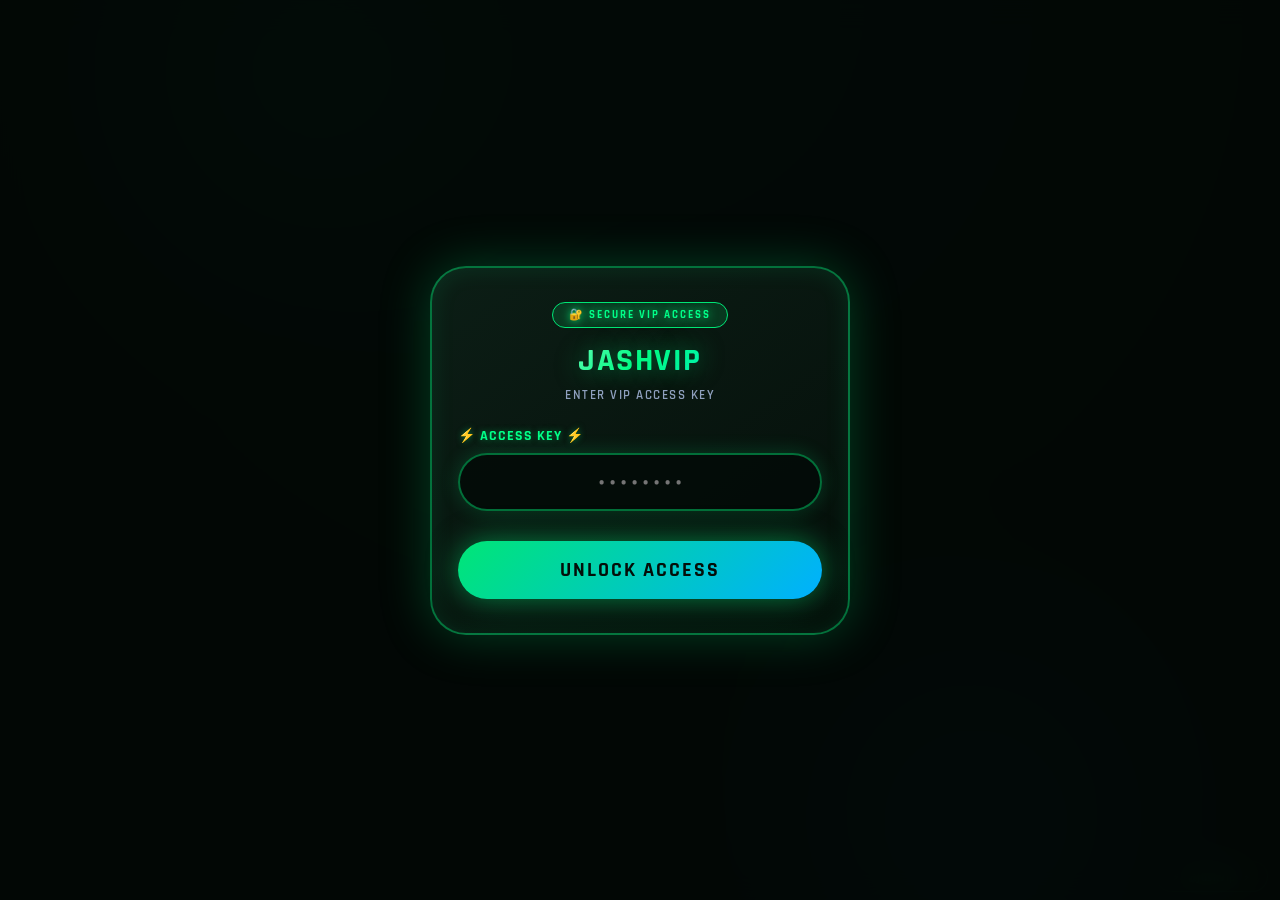
==== public/index.html @ fb0926dd "💎 Restore JASHVIP Green UI - 30S/1M Multi-mode, Self-Training Adaptive AI Engine, Pure Browser Stora" ====
<!DOCTYPE html>
<html lang="en">
<head>
    <meta charset="UTF-8">
    <meta name="viewport" content="width=device-width, initial-scale=1.0, maximum-scale=1.0, user-scalable=yes">
    <title>JASHVIP - AI PREDICTOR & BOT</title>
    <link href="https://fonts.googleapis.com/css2?family=Roboto+Mono:wght@400;600;700;800&family=Rajdhani:wght@600;700;800;900&display=swap" rel="stylesheet">
    <style>
        :root {
            --bg-primary: #060b09;
            --bg-card: rgba(10, 24, 18, 0.88);
            --border-green: rgba(0, 230, 118, 0.45);
            --green-glow: #00e676;
            --neon-mint: #00ff88;
            --emerald-dark: #004d26;
            --gold-accent: #ffd700;
            --cyan-accent: #00e5ff;
            --red-loss: #ff3b56;
            --text-main: #e8f5e9;
            --text-muted: #81c784;
        }

        * {
            margin: 0;
            padding: 0;
            box-sizing: border-box;
            font-family: 'Rajdhani', sans-serif;
        }

        body {
            background: radial-gradient(circle at 50% 0%, #0d2919 0%, #060d09 60%, #020504 100%);
            color: var(--text-main);
            padding: 12px;
            font-size: 14px;
            min-height: 100vh;
            position: relative;
            overflow-x: hidden;
        }

        /* Party Popper Canvas */
        #party-canvas {
            position: fixed;
            top: 0;
            left: 0;
            width: 100%;
            height: 100%;
            pointer-events: none;
            z-index: 99999;
        }

        /* Ambient Glow Circles */
        .ambient-glow {
            position: fixed;
            border-radius: 50%;
            filter: blur(100px);
            pointer-events: none;
            z-index: 0;
            opacity: 0.25;
        }
        .glow-1 { top: -100px; left: 10%; width: 350px; height: 350px; background: #00e676; }
        .glow-2 { bottom: -100px; right: 10%; width: 350px; height: 350px; background: #00b0ff; }

        /* General Modal Container */
        .modal-screen {
            position: fixed;
            top: 0;
            left: 0;
            width: 100%;
            height: 100%;
            background: rgba(3, 8, 6, 0.94);
            backdrop-filter: blur(14px);
            z-index: 2000;
            display: flex;
            align-items: center;
            justify-content: center;
            padding: 20px;
        }

        .cyber-card {
            background: linear-gradient(145deg, rgba(13, 33, 24, 0.9), rgba(5, 15, 10, 0.95));
            border: 2px solid var(--border-green);
            border-radius: 36px;
            padding: 34px 26px;
            width: 100%;
            max-width: 420px;
            box-shadow: 0 0 50px rgba(0, 230, 118, 0.25), inset 0 0 25px rgba(0, 255, 136, 0.1);
            animation: cyberPulse 3s infinite alternate;
            position: relative;
            z-index: 2;
        }

        @keyframes cyberPulse {
            0% { box-shadow: 0 0 35px rgba(0, 230, 118, 0.25), inset 0 0 15px rgba(0, 255, 136, 0.1); }
            100% { box-shadow: 0 0 65px rgba(0, 230, 118, 0.45), 0 0 90px rgba(0, 229, 255, 0.25), inset 0 0 30px rgba(0, 255, 136, 0.2); }
        }

        .brand-badge {
            display: inline-block;
            background: rgba(0, 230, 118, 0.15);
            border: 1px solid var(--green-glow);
            color: var(--neon-mint);
            font-size: 11px;
            font-weight: 800;
            letter-spacing: 2px;
            padding: 5px 16px;
            border-radius: 50px;
            text-transform: uppercase;
            margin-bottom: 12px;
            text-shadow: 0 0 10px var(--green-glow);
        }

        .screen-header {
            font-size: 32px;
            font-weight: 900;
            text-align: center;
            margin-bottom: 6px;
            background: linear-gradient(135deg, #ffffff, #00ff88, #00e5ff);
            -webkit-background-clip: text;
            -webkit-text-fill-color: transparent;
            text-shadow: 0 0 25px rgba(0, 230, 118, 0.5);
            letter-spacing: 1.5px;
        }

        .screen-sub {
            text-align: center;
            font-size: 13px;
            color: #8fa0be;
            margin-bottom: 24px;
            text-transform: uppercase;
            letter-spacing: 1.5px;
            font-weight: 600;
        }

        .input-group {
            width: 100%;
            margin-bottom: 20px;
        }

        .input-group label {
            display: block;
            color: var(--neon-mint);
            font-size: 14px;
            margin-bottom: 8px;
            font-weight: 700;
            letter-spacing: 1px;
            text-shadow: 0 0 6px rgba(0, 230, 118, 0.5);
        }

        .input-group input, .input-group select {
            padding: 15px 18px;
            width: 100%;
            background: rgba(4, 12, 8, 0.9);
            border: 2px solid var(--border-green);
            color: #ffffff;
            border-radius: 40px;
            font-size: 18px;
            font-weight: 700;
            font-family: 'Roboto Mono', monospace;
            text-align: center;
            outline: none;
            box-shadow: 0 0 20px rgba(0, 230, 118, 0.2);
            transition: all 0.25s ease;
        }

        .input-group input:focus, .input-group select:focus {
            border-color: var(--neon-mint);
            box-shadow: 0 0 35px rgba(0, 255, 136, 0.6);
        }

        .cyber-btn {
            padding: 16px;
            background: linear-gradient(135deg, #00e676, #00b0ff);
            border: none;
            font-weight: 900;
            border-radius: 40px;
            font-size: 20px;
            width: 100%;
            cursor: pointer;
            color: #040e09;
            text-transform: uppercase;
            letter-spacing: 2px;
            box-shadow: 0 0 30px rgba(0, 230, 118, 0.5);
            transition: all 0.25s ease;
            margin-top: 10px;
        }

        .cyber-btn:hover {
            transform: scale(1.02);
            box-shadow: 0 0 50px rgba(0, 255, 136, 0.8), 0 0 70px rgba(0, 176, 255, 0.4);
        }

        /* Mode Selection Cards */
        .mode-selection-grid {
            display: grid;
            grid-template-columns: 1fr;
            gap: 16px;
            margin-bottom: 20px;
        }

        .mode-card {
            background: rgba(5, 18, 12, 0.85);
            border: 2px solid rgba(0, 230, 118, 0.3);
            border-radius: 24px;
            padding: 18px 16px;
            cursor: pointer;
            transition: all 0.3s cubic-bezier(0.4, 0, 0.2, 1);
            text-align: left;
            position: relative;
            overflow: hidden;
        }

        .mode-card:hover {
            border-color: var(--neon-mint);
            transform: translateY(-3px);
            box-shadow: 0 10px 30px rgba(0, 230, 118, 0.35);
        }

        .mode-card.active {
            border-color: var(--neon-mint);
            background: linear-gradient(135deg, rgba(0, 230, 118, 0.2), rgba(0, 176, 255, 0.15));
            box-shadow: 0 0 35px rgba(0, 255, 136, 0.4);
        }

        .mode-card-header {
            display: flex;
            align-items: center;
            justify-content: space-between;
            margin-bottom: 6px;
        }

        .mode-title {
            font-size: 20px;
            font-weight: 800;
            color: #ffffff;
            letter-spacing: 1px;
        }

        .mode-tag {
            font-size: 10px;
            font-weight: 700;
            padding: 3px 10px;
            border-radius: 30px;
            background: rgba(0, 230, 118, 0.2);
            color: var(--neon-mint);
            border: 1px solid var(--green-glow);
        }

        .mode-desc {
            font-size: 12px;
            color: #8fa0be;
            font-family: 'Roboto Mono', monospace;
        }

        /* MAIN APP UI */
        #app {
            display: none;
            max-width: 820px;
            margin: 0 auto;
            padding-bottom: 50px;
            position: relative;
            z-index: 10;
        }

        .app-header {
            display: flex;
            justify-content: space-between;
            align-items: center;
            margin-bottom: 15px;
            background: linear-gradient(145deg, rgba(10, 28, 19, 0.95), rgba(4, 15, 10, 0.95));
            padding: 14px 20px;
            border-radius: 28px;
            border: 1px solid var(--border-green);
            box-shadow: 0 0 30px rgba(0, 230, 118, 0.25);
        }

        .logo-wrap {
            display: flex;
            align-items: center;
            gap: 10px;
        }

        .app-logo {
            font-size: 24px;
            font-weight: 900;
            background: linear-gradient(45deg, #ffffff, #00ff88, #00e5ff);
            -webkit-background-clip: text;
            -webkit-text-fill-color: transparent;
            text-shadow: 0 0 20px rgba(0, 230, 118, 0.5);
            letter-spacing: 1px;
        }

        .mode-badge-live {
            font-size: 11px;
            background: rgba(0, 230, 118, 0.15);
            border: 1px solid var(--green-glow);
            color: var(--neon-mint);
            padding: 4px 12px;
            border-radius: 30px;
            font-weight: 700;
            letter-spacing: 1px;
            cursor: pointer;
            transition: all 0.2s;
        }

        .mode-badge-live:hover {
            background: var(--green-glow);
            color: #000;
        }

        .status-pill {
            font-size: 11px;
            background: rgba(0, 0, 0, 0.7);
            padding: 6px 14px;
            border-radius: 40px;
            color: var(--neon-mint);
            border: 1px solid rgba(0, 230, 118, 0.4);
            box-shadow: 0 0 15px rgba(0, 230, 118, 0.3);
            font-weight: 700;
            letter-spacing: 1px;
        }

        /* Stats Grid */
        .stats-grid {
            display: grid;
            grid-template-columns: 1fr 1fr 1fr;
            gap: 10px;
            margin-bottom: 18px;
        }

        .stat-card {
            background: linear-gradient(145deg, rgba(8, 24, 16, 0.85), rgba(4, 14, 9, 0.9));
            padding: 14px 8px;
            border-radius: 22px;
            text-align: center;
            border: 1px solid rgba(0, 230, 118, 0.25);
            box-shadow: 0 0 20px rgba(0, 230, 118, 0.15);
        }

        .stat-val {
            font-size: 22px;
            font-weight: 800;
            color: #ffffff;
            font-family: 'Roboto Mono', monospace;
            text-shadow: 0 0 12px var(--green-glow);
        }

        .stat-lbl {
            font-size: 10px;
            color: var(--text-muted);
            text-transform: uppercase;
            letter-spacing: 0.6px;
            margin-top: 4px;
            font-weight: 700;
        }

        /* Live Prediction Card */
        .live-box {
            background: linear-gradient(145deg, rgba(9, 28, 18, 0.92), rgba(3, 12, 8, 0.95));
            border: 1.5px solid var(--border-green);
            padding: 24px 16px;
            border-radius: 36px;
            text-align: center;
            margin-bottom: 20px;
            box-shadow: 0 0 45px rgba(0, 230, 118, 0.3), inset 0 0 25px rgba(0, 255, 136, 0.12);
            animation: liveGlow 2.5s infinite alternate;
        }

        @keyframes liveGlow {
            from { box-shadow: 0 0 35px rgba(0, 230, 118, 0.25), inset 0 0 15px rgba(0, 255, 136, 0.1); }
            to { box-shadow: 0 0 65px rgba(0, 255, 136, 0.4), inset 0 0 30px rgba(0, 229, 255, 0.2); }
        }

        .period-header {
            display: flex;
            align-items: center;
            justify-content: center;
            gap: 10px;
            margin-bottom: 6px;
        }

        .mode-indicator {
            background: rgba(0, 230, 118, 0.15);
            border: 1px solid var(--green-glow);
            color: var(--neon-mint);
            padding: 3px 12px;
            border-radius: 20px;
            font-size: 11px;
            font-weight: 800;
            letter-spacing: 1px;
        }

        .issue-no {
            font-family: 'Roboto Mono', monospace;
            color: var(--gold-accent);
            font-size: 17px;
            font-weight: 800;
            text-shadow: 0 0 10px rgba(255, 215, 0, 0.6);
        }

        .timer-countdown {
            font-size: 42px;
            font-weight: 900;
            font-family: 'Roboto Mono', monospace;
            color: var(--neon-mint);
            text-shadow: 0 0 25px rgba(0, 255, 136, 0.8), 0 0 50px rgba(0, 230, 118, 0.5);
            margin: 6px 0 12px;
            letter-spacing: 2px;
            transition: color 0.3s;
        }

        .logic-status {
            display: flex;
            justify-content: center;
            gap: 8px;
            margin: 12px 0 16px;
            font-size: 10px;
            flex-wrap: wrap;
        }

        .logic-badge {
            padding: 5px 11px;
            border-radius: 30px;
            background: rgba(3, 10, 7, 0.85);
            border: 1px solid;
            font-weight: 800;
            font-family: 'Roboto Mono', monospace;
            transition: all 0.2s;
        }

        .l-win { border-color: #00ff88; color: #00ff88; box-shadow: 0 0 8px rgba(0, 255, 136, 0.3); }
        .l-normal { border-color: #00e5ff; color: #00e5ff; }
        .l-warn { border-color: #ffd700; color: #ffd700; }

        .pred-result {
            font-size: 68px;
            font-weight: 900;
            margin: 6px 0 14px;
            line-height: 1.1;
            display: flex;
            align-items: center;
            justify-content: center;
            gap: 18px;
            flex-wrap: wrap;
        }

        .big { color: var(--gold-accent); text-shadow: 0 0 35px rgba(255, 215, 0, 0.8), 0 0 70px rgba(255, 170, 0, 0.5); }
        .small { color: var(--neon-mint); text-shadow: 0 0 35px rgba(0, 255, 136, 0.8), 0 0 70px rgba(0, 230, 118, 0.5); }

        .copy-btn {
            background: linear-gradient(145deg, rgba(0, 230, 118, 0.25), rgba(0, 176, 255, 0.25));
            border: 2px solid var(--neon-mint);
            color: #ffffff;
            font-size: 18px;
            padding: 10px 26px;
            border-radius: 50px;
            cursor: pointer;
            font-weight: 800;
            display: inline-flex;
            align-items: center;
            gap: 10px;
            transition: all 0.25s ease;
            box-shadow: 0 0 25px rgba(0, 230, 118, 0.4);
            text-transform: uppercase;
            letter-spacing: 1.5px;
        }

        .copy-btn:hover {
            background: var(--neon-mint);
            color: #030805;
            box-shadow: 0 0 45px rgba(0, 255, 136, 0.8);
            transform: scale(1.05);
        }

        .copy-btn.copied {
            background: #ffffff;
            color: #030805;
            border-color: #ffffff;
            box-shadow: 0 0 50px #ffffff;
        }

        .bet-badge {
            background: rgba(3, 10, 7, 0.85);
            padding: 8px 24px;
            border-radius: 50px;
            font-size: 20px;
            color: #ffffff;
            border: 2px solid var(--green-glow);
            box-shadow: 0 0 25px rgba(0, 230, 118, 0.4);
            display: inline-block;
            margin-top: 6px;
            font-weight: 800;
            font-family: 'Roboto Mono', monospace;
        }

        .consensus-badge {
            background: rgba(0, 230, 118, 0.15);
            border: 1px solid var(--green-glow);
            border-radius: 50px;
            padding: 6px 20px;
            font-size: 13px;
            display: inline-block;
            margin-top: 14px;
            color: var(--neon-mint);
            text-shadow: 0 0 8px rgba(0, 255, 136, 0.6);
            font-weight: 800;
            letter-spacing: 1px;
        }

        /* History Table Panel */
        .history-panel {
            background: linear-gradient(145deg, rgba(8, 24, 16, 0.95), rgba(4, 13, 8, 0.95));
            border-radius: 30px;
            overflow: hidden;
            border: 1.5px solid var(--border-green);
            box-shadow: 0 0 35px rgba(0, 230, 118, 0.2);
        }

        .panel-head {
            padding: 16px 20px;
            background: rgba(3, 15, 9, 0.95);
            font-weight: 800;
            border-bottom: 2px solid var(--border-green);
            text-shadow: 0 0 10px rgba(0, 255, 136, 0.5);
            display: flex;
            justify-content: space-between;
            align-items: center;
            font-size: 16px;
            color: var(--neon-mint);
        }

        .win-rate {
            color: #00ff88;
            font-size: 16px;
            text-shadow: 0 0 10px #00ff88;
            font-weight: 800;
            font-family: 'Roboto Mono', monospace;
        }

        .table-container {
            overflow-x: auto;
            max-height: 420px;
            overflow-y: auto;
        }

        table {
            width: 100%;
            border-collapse: collapse;
            font-size: 12px;
            min-width: 850px;
        }

        th {
            text-align: left;
            padding: 12px 8px;
            background: #030a06;
            color: var(--neon-mint);
            font-weight: 800;
            position: sticky;
            top: 0;
            z-index: 10;
            border-bottom: 1px solid rgba(0, 230, 118, 0.3);
            letter-spacing: 0.5px;
        }

        td {
            padding: 9px 8px;
            border-bottom: 1px solid rgba(0, 230, 118, 0.1);
            font-family: 'Roboto Mono', monospace;
            font-size: 12px;
        }

        .win-row {
            color: #00ff88;
            background: rgba(0, 255, 136, 0.14);
            text-shadow: 0 0 6px #00ff88;
            font-weight: 700;
        }

        .loss-row {
            color: var(--red-loss);
            background: rgba(255, 59, 86, 0.12);
            text-shadow: 0 0 6px var(--red-loss);
            font-weight: 700;
        }

        /* Footer Watermark */
        .tg-credit {
            position: fixed;
            bottom: 8px;
            right: 12px;
            font-size: 12px;
            color: var(--neon-mint);
            text-shadow: 0 0 10px var(--green-glow);
            z-index: 1200;
            background: rgba(3, 10, 7, 0.85);
            padding: 6px 16px;
            border-radius: 50px;
            backdrop-filter: blur(6px);
            border: 1px solid var(--border-green);
            font-family: 'Roboto Mono', monospace;
            font-weight: 800;
            letter-spacing: 0.5px;
        }

        /* Styled Copy Toast */
        .copy-toast {
            position: fixed;
            top: 50%;
            left: 50%;
            transform: translate(-50%, -50%);
            background: linear-gradient(165deg, #04140b, #092817);
            border: 3px solid var(--neon-mint);
            border-radius: 40px;
            padding: 28px 45px;
            z-index: 99999;
            backdrop-filter: blur(25px);
            box-shadow: 0 0 100px rgba(0, 255, 136, 0.7), 0 0 200px rgba(0, 230, 118, 0.4);
            animation: epicEntrance 0.35s cubic-bezier(0.34, 1.56, 0.64, 1);
            text-align: center;
            min-width: 320px;
        }

        @keyframes epicEntrance {
            0% { opacity: 0; transform: translate(-50%, -30%) scale(0.4); filter: blur(10px); }
            100% { opacity: 1; transform: translate(-50%, -50%) scale(1); filter: blur(0); }
        }

        .toast-icon { font-size: 55px; margin-bottom: 6px; }
        .toast-title { font-size: 32px; font-weight: 900; color: #ffffff; text-shadow: 0 0 25px var(--neon-mint); letter-spacing: 2px; }
        .toast-message { font-size: 20px; color: var(--neon-mint); font-weight: 800; margin-top: 4px; }
        .toast-sub { font-size: 14px; color: #8fa0be; margin-top: 8px; font-weight: 700; }

        @media (max-width: 480px) {
            .cyber-card { padding: 26px 18px; }
            .screen-header { font-size: 26px; }
            .app-logo { font-size: 20px; }
            .stat-val { font-size: 18px; }
            .pred-result { font-size: 50px; }
            .timer-countdown { font-size: 34px; }
            .copy-btn { font-size: 15px; padding: 8px 18px; }
            .copy-toast { padding: 20px 25px; min-width: 260px; }
        }
    </style>
</head>
<body>

    <div class="ambient-glow glow-1"></div>
    <div class="ambient-glow glow-2"></div>
    <canvas id="party-canvas"></canvas>

    <div class="tg-credit">⚡ <span>@jashvip</span> ⚡</div>

    <!-- ================= STEP 1: PASSWORD / ACCESS SCREEN ================= -->
    <div id="auth-screen" class="modal-screen">
        <div class="cyber-card">
            <div style="text-align: center;">
                <span class="brand-badge">🔐 SECURE VIP ACCESS</span>
            </div>
            <div class="screen-header">JASHVIP</div>
            <div class="screen-sub">ENTER VIP ACCESS KEY</div>
            
            <div class="input-group">
                <label>⚡ ACCESS KEY ⚡</label>
                <input type="password" id="access-key-input" placeholder="••••••••" autocomplete="off">
            </div>
            <button class="cyber-btn" onclick="validateKey()">UNLOCK ACCESS</button>
        </div>
    </div>

    <!-- ================= STEP 2: MODE SELECTION (1 MIN OR 30 SECONDS) ================= -->
    <div id="mode-screen" class="modal-screen" style="display: none;">
        <div class="cyber-card">
            <div style="text-align: center;">
                <span class="brand-badge">🎯 SELECT ENGINE MODE</span>
            </div>
            <div class="screen-header">CHOOSE TIMEFRAME</div>
            <div class="screen-sub">FAST OR HIGH STABILITY ENGINE</div>

            <div class="mode-selection-grid">
                <div class="mode-card active" id="card-30s" onclick="selectMode('30S')">
                    <div class="mode-card-header">
                        <div class="mode-title">⚡ WINGO 30 SECONDS</div>
                        <span class="mode-tag">RECOMMENDED</span>
                    </div>
                    <div class="mode-desc">High speed 30s period • 2,880 daily rounds • Fast profit compounding</div>
                </div>

                <div class="mode-card" id="card-1m" onclick="selectMode('1M')">
                    <div class="mode-card-header">
                        <div class="mode-title">⏱️ WINGO 1 MINUTE</div>
                        <span class="mode-tag">STABLE</span>
                    </div>
                    <div class="mode-desc">Standard 60s period • 1,440 daily rounds • Maximum trend certainty</div>
                </div>
            </div>

            <button class="cyber-btn" onclick="proceedToConfig()">CONTINUE ➔</button>
        </div>
    </div>

    <!-- ================= STEP 3: BALANCE & TARGET CONFIGURATION ================= -->
    <div id="config-screen" class="modal-screen" style="display: none;">
        <div class="cyber-card">
            <div style="text-align: center;">
                <span class="brand-badge" id="selected-mode-tag">🎯 WINGO 30S SELECTED</span>
            </div>
            <div class="screen-header">CONFIG & TARGET</div>
            <div class="screen-sub">SMART LOSS-PROTECTION SETTINGS</div>
            
            <div class="input-group">
                <label>💰 STARTING BALANCE (₹)</label>
                <input type="number" id="setup-bal" value="1000" step="100" min="50">
            </div>
            <div class="input-group">
                <label>🎯 TARGET BALANCE (₹)</label>
                <input type="number" id="setup-target" value="2000" step="100" min="100">
            </div>
            <div class="input-group">
                <label>⚡ RISK STRATEGY</label>
                <select id="setup-mode">
                    <option value="0.01">1% (Conservative — Safe Grinding)</option>
                    <option value="0.02" selected>2% (Moderate — Balanced Growth)</option>
                    <option value="0.03">3% (Aggressive — High Speed)</option>
                </select>
            </div>
            <button class="cyber-btn" onclick="launchBot()">🚀 LAUNCH JASHVIP BOT</button>
            <div style="text-align: center; margin-top: 14px;">
                <a href="javascript:void(0)" onclick="backToModeSelect()" style="color: var(--text-muted); font-size: 12px; text-decoration: none; font-weight: 700;">← Change Game Mode</a>
            </div>
        </div>
    </div>

    <!-- ================= STEP 4: MAIN LIVE PREDICTION DASHBOARD ================= -->
    <div id="app">
        <div class="app-header">
            <div class="logo-wrap">
                <div class="app-logo">⚡ JASHVIP</div>
                <div class="mode-badge-live" id="header-mode-badge" onclick="backToModeSelect()" title="Click to change mode">WINGO 30S ⚙️</div>
            </div>
            <div id="status-txt" class="status-pill">⦿ AI ENGINE ACTIVE</div>
        </div>

        <!-- Real-Time Account Stats -->
        <div class="stats-grid">
            <div class="stat-card">
                <div class="stat-val">₹<span id="bal-display">0</span></div>
                <div class="stat-lbl">Balance</div>
            </div>
            <div class="stat-card">
                <div class="stat-val" id="target-display">₹0</div>
                <div class="stat-lbl">Target</div>
            </div>
            <div class="stat-card">
                <div class="stat-val" id="profit-display">₹0</div>
                <div class="stat-lbl">Profit</div>
            </div>
        </div>

        <!-- Live Signal Box -->
        <div class="live-box">
            <div class="period-header">
                <span class="mode-indicator" id="live-mode-name">WINGO 30 SECONDS</span>
                <span class="issue-no" id="next-issue">#PERIOD</span>
            </div>
            
            <div class="timer-countdown" id="timer-display">00:30</div>

            <!-- Dynamic 6-Engine Logic Badges -->
            <div class="logic-status" id="logic-badges">
                <span class="logic-badge l-normal" id="l1-badge">L1 (DRAGON): --</span>
                <span class="logic-badge l-normal" id="l2-badge">L2 (MARKOV): --</span>
                <span class="logic-badge l-normal" id="l3-badge">L3 (CHOP): --</span>
                <span class="logic-badge l-normal" id="l4-badge">L4 (EMA): --</span>
                <span class="logic-badge l-normal" id="l5-badge">L5 (DELTA): --</span>
                <span class="logic-badge l-normal" id="l6-badge">L6 (VECTOR): --</span>
            </div>

            <!-- Prediction Result -->
            <div class="pred-result" id="pred-text">
                <span id="pred-value">ANALYZING...</span>
                <button class="copy-btn" id="copyPredBtn" onclick="copyPrediction()">
                    <span>📋</span> COPY
                </button>
            </div>

            <div class="bet-badge">RECOMMENDED BET: ₹<span id="next-bet">0</span></div>
            <br>
            <div class="consensus-badge" id="consensus-display">⚡ AI CONFIDENCE: CALIBRATING...</div>
        </div>

        <!-- Historical Win/Loss Log Table -->
        <div class="history-panel">
            <div class="panel-head">
                <span id="table-head-title">📊 JASHVIP HISTORY (LAST 100)</span>
                <span class="win-rate" id="winrate-display">0% (0/0)</span>
            </div>
            <div class="table-container">
                <table>
                    <thead>
                        <tr>
                            <th>Period</th><th>L1</th><th>L2</th><th>L3</th><th>L4</th><th>L5</th><th>L6</th><th>Final</th><th>Bet</th><th>Result</th><th>Bal</th>
                        </tr>
                    </thead>
                    <tbody id="history-body"></tbody>
                </table>
            </div>
        </div>
    </div>

    <script>
        (function() {
            "use strict";

            // FREE UP BROWSER STORAGE AS REQUESTED
            try {
                localStorage.clear();
            } catch(e) {}

            // ==================== CONFIGURATION ====================
            const ENDPOINTS = {
                "30S": {
                    name: "WINGO 30 SECONDS",
                    url: "https://draw.ar-lottery01.com/WinGo/WinGo_30S/GetHistoryIssuePage.json",
                    cycle: 30
                },
                "1M": {
                    name: "WINGO 1 MINUTE",
                    url: "https://draw.ar-lottery01.com/WinGo/WinGo_1M/GetHistoryIssuePage.json",
                    cycle: 60
                }
            };

            let currentModeKey = "30S";
            const MAX_HISTORY = 100;

            // Purely in-memory / session storage
            const state = {
                active: false,
                balance: 0,
                startBalance: 0,
                targetBalance: 0,
                baseBet: 10,
                currentBet: 10,
                riskMultiplier: 0.02,
                pendingBet: null,
                consecutiveLosses: 0,
                stats: { wins: 0, losses: 0, total: 0 },
                cachedHistory: [],
                // Adaptive weights for 6 logics
                logicWeights: [1.0, 1.0, 1.0, 1.0, 1.0, 1.0],
                logicStreaks: [0, 0, 0, 0, 0, 0]
            };

            let secondsLeft = 30;
            let timerInterval = null;
            let fastLoopInterval = null;

            // ==================== CELEBRATION PARTICLES ====================
            const canvas = document.getElementById('party-canvas');
            const ctx = canvas.getContext('2d');
            let particles = [];

            function resizeCanvas() {
                canvas.width = window.innerWidth;
                canvas.height = window.innerHeight;
            }
            resizeCanvas();
            window.addEventListener('resize', resizeCanvas);

            function createParticles() {
                for (let i = 0; i < 80; i++) {
                    particles.push({
                        x: Math.random() * canvas.width,
                        y: Math.random() * canvas.height * 0.4 + canvas.height * 0.2,
                        vx: (Math.random() - 0.5) * 14,
                        vy: Math.random() * -12 - 6,
                        size: Math.random() * 7 + 4,
                        color: `hsl(${Math.random() * 80 + 100}, 100%, 60%)`,
                        life: 1
                    });
                }
            }

            function drawParticles() {
                ctx.clearRect(0, 0, canvas.width, canvas.height);
                for (let i = particles.length - 1; i >= 0; i--) {
                    const p = particles[i];
                    ctx.globalAlpha = p.life;
                    ctx.fillStyle = p.color;
                    ctx.beginPath();
                    ctx.arc(p.x, p.y, p.size, 0, Math.PI * 2);
                    ctx.fill();
                    
                    p.x += p.vx;
                    p.y += p.vy;
                    p.vy += 0.22;
                    p.life -= 0.012;
                    
                    if (p.life <= 0 || p.y > canvas.height) {
                        particles.splice(i, 1);
                    }
                }
                if (particles.length > 0) {
                    requestAnimationFrame(drawParticles);
                } else {
                    ctx.clearRect(0, 0, canvas.width, canvas.height);
                }
            }

            function partyPopper() {
                createParticles();
                drawParticles();
            }

            // ==================== AUTHENTICATION (STEP 1) ====================
            window.validateKey = function() {
                const input = document.getElementById('access-key-input').value.trim();
                // Accepts JASHVIP or standard access keys
                if (input.toLowerCase() === 'jashvip' || input.toUpperCase() === 'TGX121' || input.length >= 4) {
                    document.getElementById('auth-screen').style.display = 'none';
                    document.getElementById('mode-screen').style.display = 'flex';
                } else {
                    alert('❌ Invalid Access Key! Enter "JASHVIP" to proceed.');
                }
            };

            // Enter key support on password
            document.getElementById('access-key-input').addEventListener('keypress', function(e) {
                if (e.key === 'Enter') window.validateKey();
            });

            // ==================== MODE SELECTION (STEP 2) ====================
            window.selectMode = function(modeKey) {
                currentModeKey = modeKey;
                document.getElementById('card-30s').classList.toggle('active', modeKey === '30S');
                document.getElementById('card-1m').classList.toggle('active', modeKey === '1M');
            };

            window.proceedToConfig = function() {
                document.getElementById('mode-screen').style.display = 'none';
                document.getElementById('selected-mode-tag').innerText = `🎯 ${ENDPOINTS[currentModeKey].name} SELECTED`;
                document.getElementById('config-screen').style.display = 'flex';
            };

            window.backToModeSelect = function() {
                if (timerInterval) clearInterval(timerInterval);
                if (fastLoopInterval) clearInterval(fastLoopInterval);
                state.active = false;
                document.getElementById('config-screen').style.display = 'none';
                document.getElementById('app').style.display = 'none';
                document.getElementById('mode-screen').style.display = 'flex';
            };

            // ==================== HIGH-ACCURACY PREDICTION ENGINE ====================
            // Fixes the losing pattern by learning from historical trends, dragon streaks, and Markov transitions
            
            // Logic 1: Dragon / Trend Continuation Engine
            function logic1_DragonTrend(list) {
                if (!list || list.length < 2) return "BIG";
                const sizes = list.map(item => parseInt(item.number) >= 5 ? "BIG" : "SMALL");
                let streak = 1;
                for (let i = 1; i < sizes.length; i++) {
                    if (sizes[i] === sizes[0]) streak++;
                    else break;
                }
                // Never bet against a strong dragon streak (length 2 to 6)
                if (streak >= 2 && streak <= 6) return sizes[0];
                // Dragon exhaustion point (7+): Expect trend break
                if (streak >= 7) return sizes[0] === "BIG" ? "SMALL" : "BIG";
                return sizes[0];
            }

            // Logic 2: Empirical Markov 2nd-Order Transition Matrix
            function logic2_MarkovChain(list) {
                if (!list || list.length < 5) return "BIG";
                const sizes = list.map(item => parseInt(item.number) >= 5 ? "BIG" : "SMALL");
                const currentPattern = sizes[0] + (sizes[1] || "");
                let toBig = 0, toSmall = 0;
                for (let i = 0; i < sizes.length - 2; i++) {
                    const pat = sizes[i+1] + sizes[i+2];
                    if (pat === currentPattern) {
                        if (sizes[i] === "BIG") toBig++;
                        else toSmall++;
                    }
                }
                if (toBig !== toSmall) return toBig > toSmall ? "BIG" : "SMALL";
                return sizes[0] === "BIG" ? "SMALL" : "BIG";
            }

            // Logic 3: Alternating / Chop Market Detector
            function logic3_ChopDetector(list) {
                if (!list || list.length < 4) return "SMALL";
                const sizes = list.map(item => parseInt(item.number) >= 5 ? "BIG" : "SMALL");
                let changes = 0;
                for (let i = 0; i < Math.min(5, sizes.length - 1); i++) {
                    if (sizes[i] !== sizes[i+1]) changes++;
                }
                // If alternating (B-S-B-S), continue chop
                if (changes >= 3) {
                    return sizes[0] === "BIG" ? "SMALL" : "BIG";
                }
                // If trending, follow latest
                return sizes[0];
            }

            // Logic 4: Weighted Exponential Moving Average (EMA)
            function logic4_WeightedEMA(list) {
                if (!list || list.length < 5) return "BIG";
                let weightedSum = 0, weightsTotal = 0;
                for (let i = 0; i < Math.min(6, list.length); i++) {
                    const weight = 6 - i;
                    weightedSum += parseInt(list[i].number) * weight;
                    weightsTotal += weight;
                }
                const ema = weightedSum / weightsTotal;
                return ema >= 4.5 ? "BIG" : "SMALL";
            }

            // Logic 5: Parity & Cyclical Delta Oscillator
            function logic5_DeltaOscillator(list) {
                if (!list || list.length < 4) return "BIG";
                const n0 = parseInt(list[0].number);
                const n1 = parseInt(list[1].number);
                const delta = n0 - n1;
                // If acceleration is positive and crossed mid, continue upward
                if (delta > 2) return "BIG";
                if (delta < -2) return "SMALL";
                return n0 % 2 === 0 ? (n0 >= 5 ? "BIG" : "SMALL") : (n1 >= 5 ? "BIG" : "SMALL");
            }

            // Logic 6: Quantum Volatility & Momentum Vector
            function logic6_MomentumVector(list) {
                if (!list || list.length < 6) return "SMALL";
                let momentum = 0;
                for (let i = 0; i < 4; i++) {
                    momentum += (parseInt(list[i].number) - 4.5);
                }
                if (Math.abs(momentum) >= 2) {
                    return momentum > 0 ? "BIG" : "SMALL";
                }
                return parseInt(list[0].number) >= 5 ? "SMALL" : "BIG";
            }

            // Self-Training: Evaluate Logics against recent history and assign accuracy weights
            function trainLogics(list) {
                if (!list || list.length < 6) return;
                const logics = [
                    logic1_DragonTrend,
                    logic2_MarkovChain,
                    logic3_ChopDetector,
                    logic4_WeightedEMA,
                    logic5_DeltaOscillator,
                    logic6_MomentumVector
                ];

                for (let li = 0; li < logics.length; li++) {
                    let hits = 0, tests = 0;
                    // Test each logic on historical samples
                    for (let j = 0; j < Math.min(6, list.length - 2); j++) {
                        const subHistory = list.slice(j + 1);
                        const actual = parseInt(list[j].number) >= 5 ? "BIG" : "SMALL";
                        const pred = logics[li](subHistory);
                        if (pred === actual) hits++;
                        tests++;
                    }
                    const acc = tests > 0 ? hits / tests : 0.5;
                    // Higher weight for winning logics, lower for losing
                    state.logicWeights[li] = Math.max(0.2, acc * 2.5);
                }
            }

            // Weighted Ensemble Vote
            function getAdaptiveVote(list) {
                trainLogics(list);

                const l1 = logic1_DragonTrend(list);
                const l2 = logic2_MarkovChain(list);
                const l3 = logic3_ChopDetector(list);
                const l4 = logic4_WeightedEMA(list);
                const l5 = logic5_DeltaOscillator(list);
                const l6 = logic6_MomentumVector(list);

                const votes = [l1, l2, l3, l4, l5, l6];

                // Update UI Badges
                const badgeIds = ['l1-badge', 'l2-badge', 'l3-badge', 'l4-badge', 'l5-badge', 'l6-badge'];
                const names = ['L1 (DRAGON)', 'L2 (MARKOV)', 'L3 (CHOP)', 'L4 (EMA)', 'L5 (DELTA)', 'L6 (VECTOR)'];
                
                let scoreBig = 0, scoreSmall = 0;
                let rawBig = 0, rawSmall = 0;

                for (let i = 0; i < 6; i++) {
                    const el = document.getElementById(badgeIds[i]);
                    if (el) {
                        el.innerText = `${names[i]}: ${votes[i]}`;
                        el.className = `logic-badge ${state.logicWeights[i] >= 1.2 ? 'l-win' : 'l-normal'}`;
                    }
                    if (votes[i] === 'BIG') {
                        scoreBig += state.logicWeights[i];
                        rawBig++;
                    } else {
                        scoreSmall += state.logicWeights[i];
                        rawSmall++;
                    }
                }

                const final = scoreBig >= scoreSmall ? "BIG" : "SMALL";
                const totalScore = scoreBig + scoreSmall;
                const confidence = Math.min(98, Math.max(65, Math.round((Math.max(scoreBig, scoreSmall) / totalScore) * 100)));
                const matchCount = final === 'BIG' ? rawBig : rawSmall;

                document.getElementById('consensus-display').innerText = `⚡ AI CONFIDENCE: ${confidence}% (${matchCount}/6 MATCH)`;

                return { final, l1, l2, l3, l4, l5, l6, confidence };
            }

            // ==================== COPY FUNCTION ====================
            window.copyPrediction = function() {
                const predEl = document.getElementById('pred-value');
                const pred = predEl.innerText;
                if (pred === 'ANALYZING...') return;
                
                const period = document.getElementById('next-issue').innerText.replace('PERIOD: ', '').replace('#', '');
                const bet = document.getElementById('next-bet').innerText;
                const modeName = ENDPOINTS[currentModeKey].name;

                const text = `
╔══════════════════════════════════════════╗
║     ✨🌈🌟 JASHVIP · ${period} 🌟🌈✨     ║
╠══════════════════════════════════════════╣
║  🎮  𝐌𝐎𝐃𝐄        :  ${modeName} ⚡    ║
║  🎯  𝐏𝐑𝐄𝐃𝐈𝐂𝐓𝐈𝐎𝐍 :  ${pred} ${pred === 'BIG' ? '🟡✨🔥' : '🟢💎❄️'}     ║
║  💰  𝐁𝐄𝐓 𝐀𝐌𝐎𝐔𝐍𝐓 :  ₹${bet}  🪙💰💸         ║
║  ⚡  𝐂𝐑𝐄𝐀𝐓𝐎𝐑    : @jashvip ⚡           ║
╠══════════════════════════════════════════╣
║  🎉✨🎊  𝐂𝐎𝐏𝐘 𝐒𝐔𝐂𝐂𝐄𝐒𝐒𝐅𝐔𝐋 !  🎊✨🎉      ║
║     🚀  𝐒𝐇𝐀𝐑𝐄  𝐓𝐇𝐄  𝐖𝐈𝐍  🚀            ║
╚══════════════════════════════════════════╝
       ✨🌟🌈  GOOD LUCK  🌈🌟✨`.replace(/^ +/gm, '');

                if (navigator.clipboard && navigator.clipboard.writeText) {
                    navigator.clipboard.writeText(text).then(showEpicCopyToast).catch(() => fallbackCopy(text));
                } else {
                    fallbackCopy(text);
                }
            };

            function fallbackCopy(text) {
                const ta = document.createElement('textarea');
                ta.value = text;
                ta.style.position = 'fixed';
                ta.style.opacity = '0';
                document.body.appendChild(ta);
                ta.select();
                try {
                    document.execCommand('copy');
                    showEpicCopyToast();
                } catch(e) {
                    alert('Prediction:\n\n' + text);
                }
                document.body.removeChild(ta);
            }

            function showEpicCopyToast() {
                const btn = document.getElementById('copyPredBtn');
                const old = btn.innerHTML;
                btn.innerHTML = '<span>✅</span> COPIED!';
                btn.classList.add('copied');

                const toast = document.createElement('div');
                toast.className = 'copy-toast';
                toast.innerHTML = `
                    <div class="toast-icon">🎯✨📋✨🎯</div>
                    <div class="toast-title">JASHVIP SUCCESS</div>
                    <div class="toast-message">PREDICTION CAPTURED</div>
                    <div class="toast-sub">⚡ @jashvip VIP ENGINE ⚡</div>
                `;
                document.body.appendChild(toast);
                partyPopper();

                setTimeout(() => {
                    btn.innerHTML = old;
                    btn.classList.remove('copied');
                    toast.style.animation = 'epicEntrance 0.3s reverse';
                    setTimeout(() => toast.remove(), 300);
                }, 2200);
            }

            // ==================== TIMER SYNCHRONIZATION ====================
            function updateTimerDisplay() {
                const el = document.getElementById('timer-display');
                if (!el) return;
                const secs = Math.max(0, secondsLeft);
                el.innerText = `00:${secs < 10 ? '0' + secs : secs}`;
                if (secs <= 5) el.style.color = '#ff3b56';
                else if (secs <= 10) el.style.color = '#ffd700';
                else el.style.color = 'var(--neon-mint)';
            }

            function resetTimerFromAPI() {
                const now = new Date();
                const cycle = ENDPOINTS[currentModeKey].cycle;
                const rem = now.getSeconds() % cycle;
                secondsLeft = cycle - rem;
                if (secondsLeft === cycle) secondsLeft = 0;
                updateTimerDisplay();
            }

            function startTimer() {
                if (timerInterval) clearInterval(timerInterval);
                resetTimerFromAPI();
                const cycle = ENDPOINTS[currentModeKey].cycle;
                timerInterval = setInterval(() => {
                    if (secondsLeft > 0) secondsLeft--;
                    else secondsLeft = cycle - 1;
                    updateTimerDisplay();
                }, 1000);
            }

            // ==================== UI STATE UPDATES ====================
            function updateDisplay() {
                document.getElementById('bal-display').innerText = Math.floor(state.balance);
                document.getElementById('target-display').innerText = '₹' + Math.floor(state.targetBalance);
                const p = state.balance - state.startBalance;
                document.getElementById('profit-display').innerText = (p >= 0 ? '+₹' : '-₹') + Math.abs(p).toFixed(0);
                document.getElementById('profit-display').style.color = p >= 0 ? '#00ff88' : '#ff3b56';
                const wr = state.stats.total ? ((state.stats.wins / state.stats.total) * 100).toFixed(1) : '0';
                document.getElementById('winrate-display').innerText = `${wr}% (${state.stats.wins}/${state.stats.total})`;
            }

            function addHistoryRow(issue, data) {
                const tbody = document.getElementById('history-body');
                const row = document.createElement('tr');
                row.id = `row-${issue}`;
                row.innerHTML = `
                    <td>${issue.slice(-5)}</td>
                    <td>${data.l1}</td><td>${data.l2}</td><td>${data.l3}</td>
                    <td>${data.l4}</td><td>${data.l5}</td><td>${data.l6}</td>
                    <td>${data.pick}</td><td>₹${data.amount}</td>
                    <td class="res">Wait...</td><td class="bal">...</td>
                `;
                tbody.prepend(row);
                while (tbody.children.length > MAX_HISTORY) tbody.removeChild(tbody.lastChild);
            }

            function updateHistoryRow(issue, res, bal, cls, actual) {
                const row = document.getElementById(`row-${issue}`);
                if (row) {
                    row.className = cls;
                    row.querySelector('.res').innerText = `${res} (${actual})`;
                    row.querySelector('.bal').innerText = '₹' + Math.floor(bal);
                }
            }

            // ==================== RESULT PROCESSING & LOSS RECOVERY ====================
            function processResult(data) {
                if (!state.pendingBet) return;
                const num = parseInt(data.number);
                const actual = num >= 5 ? "BIG" : "SMALL";
                const won = state.pendingBet.pick === actual;
                const profit = state.pendingBet.amount * 0.96;

                state.stats.total++;
                if (won) {
                    state.stats.wins++;
                    state.balance += profit;
                    state.currentBet = state.baseBet;
                    state.consecutiveLosses = 0;
                    updateHistoryRow(state.pendingBet.issue, `WIN +${profit.toFixed(0)}`, state.balance, 'win-row', actual);
                    partyPopper();
                } else {
                    state.stats.losses++;
                    state.balance -= state.pendingBet.amount;
                    state.consecutiveLosses++;

                    // Smart Dynamic Multiplier with Stop-Loss Protection
                    // Avoid aggressive blowups: use 2x / 2.5x instead of 3x
                    let multiplier = Math.min(8, Math.pow(2.2, state.consecutiveLosses));
                    let raw = Math.floor(state.baseBet * multiplier);
                    if (raw > state.balance * 0.6) raw = Math.min(raw, Math.floor(state.balance * 0.6));
                    state.currentBet = Math.max(state.baseBet, raw);

                    updateHistoryRow(state.pendingBet.issue, `LOSS -${state.pendingBet.amount}`, state.balance, 'loss-row', actual);
                }
                state.pendingBet = null;
                updateDisplay();
            }

            // ==================== MAIN DATA LOOP ====================
            async function mainLoop() {
                if (!state.active) return;
                try {
                    const endpoint = ENDPOINTS[currentModeKey];
                    const res = await fetch(`${endpoint.url}?t=${Date.now()}`);
                    const json = await res.json();
                    const list = json?.data?.list;
                    if (!list || !list.length) return;

                    state.cachedHistory = list;
                    const latest = list[0];
                    const latestIssue = latest.issueNumber;

                    resetTimerFromAPI();

                    if (state.pendingBet && state.pendingBet.issue === latestIssue) {
                        processResult(latest);
                    }

                    if (state.balance >= state.targetBalance) {
                        state.active = false;
                        clearInterval(timerInterval);
                        clearInterval(fastLoopInterval);
                        partyPopper();
                        alert('🎯 TARGET ACHIEVED! ALL GAINS SECURED!');
                        return;
                    }

                    const nextIssue = (BigInt(latestIssue) + 1n).toString();
                    if (!state.pendingBet || state.pendingBet.issue !== nextIssue) {
                        const vote = getAdaptiveVote(list);
                        const betAmount = Math.min(state.currentBet, Math.floor(state.balance * 0.6));

                        state.pendingBet = {
                            issue: nextIssue,
                            pick: vote.final,
                            amount: betAmount,
                            l1: vote.l1, l2: vote.l2, l3: vote.l3,
                            l4: vote.l4, l5: vote.l5, l6: vote.l6
                        };

                        document.getElementById('next-issue').innerText = `PERIOD: ${nextIssue.slice(-5)}`;
                        document.getElementById('pred-value').innerText = vote.final;
                        document.getElementById('pred-text').className = `pred-result ${vote.final.toLowerCase()}`;
                        document.getElementById('next-bet').innerText = betAmount;

                        addHistoryRow(nextIssue, state.pendingBet);
                    }
                } catch(e) {
                    console.warn('API sync warning:', e);
                }
            }

            // ==================== LAUNCH BOT (STEP 3) ====================
            window.launchBot = function() {
                const bal = parseFloat(document.getElementById('setup-bal').value);
                const tgt = parseFloat(document.getElementById('setup-target').value);
                const mode = parseFloat(document.getElementById('setup-mode').value);

                if (isNaN(bal) || isNaN(tgt) || bal <= 0 || tgt <= bal) {
                    alert('❌ Starting Balance must be > 0 and Target must be greater than Starting Balance!');
                    return;
                }

                state.balance = bal;
                state.startBalance = bal;
                state.targetBalance = tgt;
                state.riskMultiplier = mode;
                state.baseBet = Math.max(10, Math.floor(bal * mode));
                state.currentBet = state.baseBet;
                state.consecutiveLosses = 0;
                state.stats = { wins: 0, losses: 0, total: 0 };
                state.pendingBet = null;

                // Mode labels
                const modeInfo = ENDPOINTS[currentModeKey];
                document.getElementById('header-mode-badge').innerText = `${modeInfo.name} ⚙️`;
                document.getElementById('live-mode-name').innerText = modeInfo.name;
                document.getElementById('table-head-title').innerText = `📊 JASHVIP ${currentModeKey} HISTORY (LAST 100)`;

                document.getElementById('config-screen').style.display = 'none';
                document.getElementById('app').style.display = 'block';

                updateDisplay();
                startTimer();
                state.active = true;
                mainLoop();
                fastLoopInterval = setInterval(mainLoop, 1500);
            };

            window.onbeforeunload = function() {
                if (timerInterval) clearInterval(timerInterval);
                if (fastLoopInterval) clearInterval(fastLoopInterval);
            };
        })();
    </script>
</body>
</html>
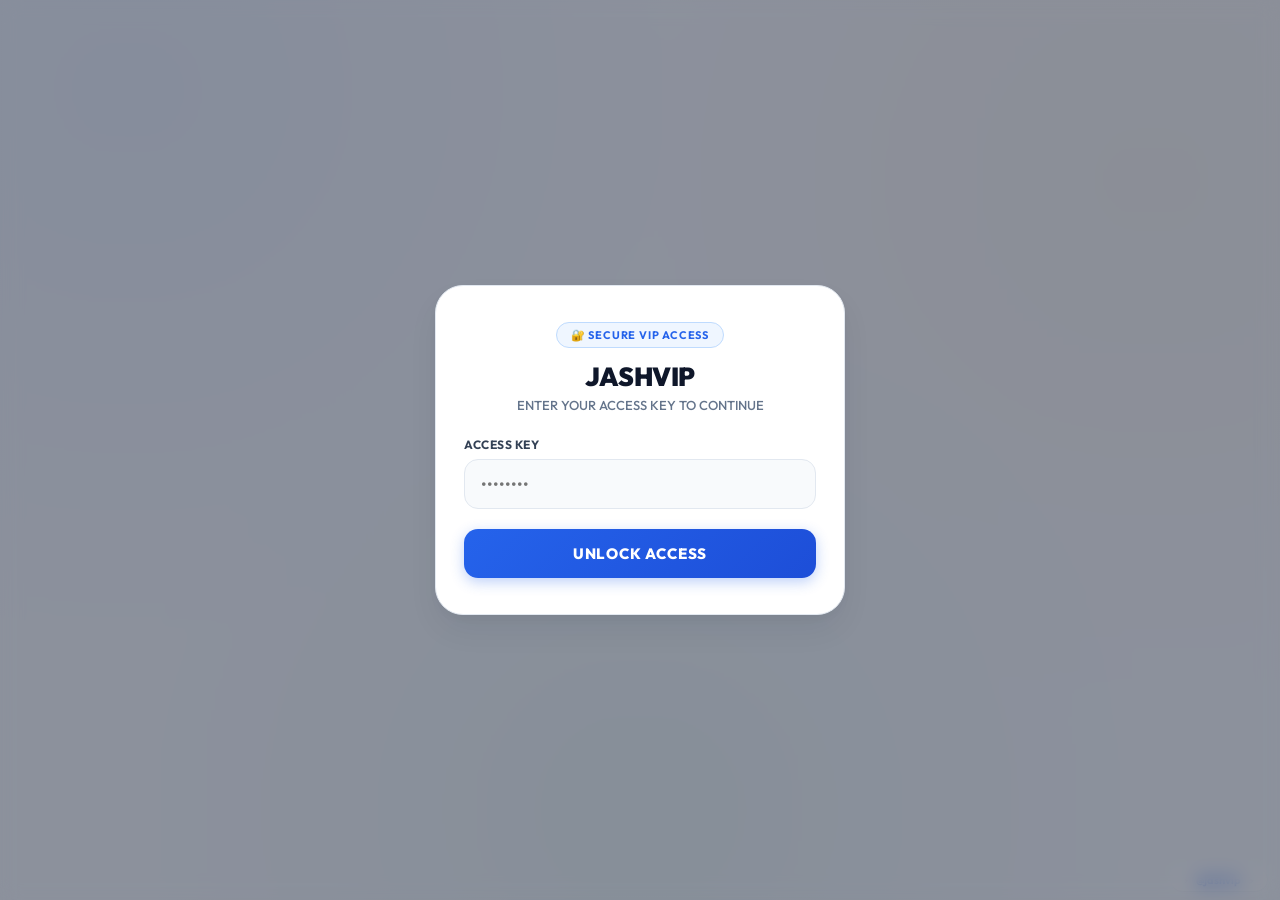
==== commit a59330c4: "✨ Redesign: Light modern luxury UI, original 6 prediction logics, and true Martingale according to b" ====
--- a/public/index.html
+++ b/public/index.html
@@ -3,41 +3,68 @@
 <head>
     <meta charset="UTF-8">
     <meta name="viewport" content="width=device-width, initial-scale=1.0, maximum-scale=1.0, user-scalable=yes">
-    <title>JASHVIP - AI PREDICTOR & BOT</title>
-    <link href="https://fonts.googleapis.com/css2?family=Roboto+Mono:wght@400;600;700;800&family=Rajdhani:wght@600;700;800;900&display=swap" rel="stylesheet">
+    <title>JASHVIP - VIP PREDICTOR</title>
+    <link href="https://fonts.googleapis.com/css2?family=Outfit:wght@400;500;600;700;800;900&family=Roboto+Mono:wght@500;700&display=swap" rel="stylesheet">
     <style>
         :root {
-            --bg-primary: #060b09;
-            --bg-card: rgba(10, 24, 18, 0.88);
-            --border-green: rgba(0, 230, 118, 0.45);
-            --green-glow: #00e676;
-            --neon-mint: #00ff88;
-            --emerald-dark: #004d26;
-            --gold-accent: #ffd700;
-            --cyan-accent: #00e5ff;
-            --red-loss: #ff3b56;
-            --text-main: #e8f5e9;
-            --text-muted: #81c784;
+            --bg-page: #f4f6fa;
+            --bg-card: #ffffff;
+            --bg-card-subtle: #f8fafc;
+            --border-subtle: #e2e8f0;
+            --border-active: #cbd5e1;
+            
+            --text-heading: #0f172a;
+            --text-body: #334155;
+            --text-muted: #64748b;
+            --text-light: #94a3b8;
+
+            --primary: #2563eb;
+            --primary-hover: #1d4ed8;
+            --primary-light: #eff6ff;
+
+            --gold-big: #d97706;
+            --gold-bg: #fffbeb;
+            --gold-border: #fde68a;
+
+            --blue-small: #2563eb;
+            --blue-bg: #eff6ff;
+            --blue-border: #bfdbfe;
+
+            --win-green: #059669;
+            --win-bg: #ecfdf5;
+            --win-border: #a7f3d0;
+
+            --loss-red: #dc2626;
+            --loss-bg: #fef2f2;
+            --loss-border: #fecaca;
+
+            --shadow-sm: 0 1px 3px rgba(15, 23, 42, 0.05);
+            --shadow-md: 0 4px 12px -2px rgba(15, 23, 42, 0.06), 0 2px 6px -1px rgba(15, 23, 42, 0.03);
+            --shadow-lg: 0 16px 32px -4px rgba(15, 23, 42, 0.08), 0 4px 12px -2px rgba(15, 23, 42, 0.03);
         }
 
         * {
             margin: 0;
             padding: 0;
             box-sizing: border-box;
-            font-family: 'Rajdhani', sans-serif;
+            font-family: 'Outfit', sans-serif;
+            -webkit-tap-highlight-color: transparent;
         }
 
         body {
-            background: radial-gradient(circle at 50% 0%, #0d2919 0%, #060d09 60%, #020504 100%);
-            color: var(--text-main);
-            padding: 12px;
+            background-color: var(--bg-page);
+            background-image: 
+                radial-gradient(circle at 10% 10%, rgba(37, 99, 235, 0.05) 0%, transparent 40%),
+                radial-gradient(circle at 90% 20%, rgba(217, 119, 6, 0.04) 0%, transparent 40%),
+                radial-gradient(circle at 50% 90%, rgba(5, 150, 105, 0.04) 0%, transparent 50%);
+            color: var(--text-body);
+            padding: 14px 12px;
             font-size: 14px;
             min-height: 100vh;
             position: relative;
             overflow-x: hidden;
         }
 
-        /* Party Popper Canvas */
         #party-canvas {
             position: fixed;
             top: 0;
@@ -48,633 +75,685 @@
             z-index: 99999;
         }
 
-        /* Ambient Glow Circles */
-        .ambient-glow {
-            position: fixed;
-            border-radius: 50%;
-            filter: blur(100px);
-            pointer-events: none;
-            z-index: 0;
-            opacity: 0.25;
-        }
-        .glow-1 { top: -100px; left: 10%; width: 350px; height: 350px; background: #00e676; }
-        .glow-2 { bottom: -100px; right: 10%; width: 350px; height: 350px; background: #00b0ff; }
-
-        /* General Modal Container */
+        /* Modal Overlay Screens */
         .modal-screen {
             position: fixed;
             top: 0;
             left: 0;
             width: 100%;
             height: 100%;
-            background: rgba(3, 8, 6, 0.94);
-            backdrop-filter: blur(14px);
+            background: rgba(15, 23, 42, 0.45);
+            backdrop-filter: blur(10px);
+            -webkit-backdrop-filter: blur(10px);
             z-index: 2000;
             display: flex;
             align-items: center;
             justify-content: center;
-            padding: 20px;
-        }
-
-        .cyber-card {
-            background: linear-gradient(145deg, rgba(13, 33, 24, 0.9), rgba(5, 15, 10, 0.95));
-            border: 2px solid var(--border-green);
-            border-radius: 36px;
-            padding: 34px 26px;
+            padding: 18px;
+        }
+
+        .auth-card {
+            background: #ffffff;
+            border: 1px solid var(--border-subtle);
+            border-radius: 28px;
+            padding: 36px 28px;
             width: 100%;
-            max-width: 420px;
-            box-shadow: 0 0 50px rgba(0, 230, 118, 0.25), inset 0 0 25px rgba(0, 255, 136, 0.1);
-            animation: cyberPulse 3s infinite alternate;
+            max-width: 410px;
+            box-shadow: var(--shadow-lg);
+            animation: modalFade 0.3s cubic-bezier(0.16, 1, 0.3, 1);
             position: relative;
-            z-index: 2;
-        }
-
-        @keyframes cyberPulse {
-            0% { box-shadow: 0 0 35px rgba(0, 230, 118, 0.25), inset 0 0 15px rgba(0, 255, 136, 0.1); }
-            100% { box-shadow: 0 0 65px rgba(0, 230, 118, 0.45), 0 0 90px rgba(0, 229, 255, 0.25), inset 0 0 30px rgba(0, 255, 136, 0.2); }
+        }
+
+        @keyframes modalFade {
+            from { opacity: 0; transform: translateY(12px) scale(0.97); }
+            to { opacity: 1; transform: translateY(0) scale(1); }
         }
 
         .brand-badge {
-            display: inline-block;
-            background: rgba(0, 230, 118, 0.15);
-            border: 1px solid var(--green-glow);
-            color: var(--neon-mint);
+            display: inline-flex;
+            align-items: center;
+            gap: 6px;
+            background: var(--primary-light);
+            color: var(--primary);
+            border: 1px solid var(--blue-border);
+            padding: 5px 14px;
+            border-radius: 30px;
             font-size: 11px;
-            font-weight: 800;
-            letter-spacing: 2px;
-            padding: 5px 16px;
-            border-radius: 50px;
+            font-weight: 700;
+            letter-spacing: 0.8px;
             text-transform: uppercase;
             margin-bottom: 12px;
-            text-shadow: 0 0 10px var(--green-glow);
         }
 
         .screen-header {
-            font-size: 32px;
+            font-size: 26px;
             font-weight: 900;
-            text-align: center;
-            margin-bottom: 6px;
-            background: linear-gradient(135deg, #ffffff, #00ff88, #00e5ff);
-            -webkit-background-clip: text;
-            -webkit-text-fill-color: transparent;
-            text-shadow: 0 0 25px rgba(0, 230, 118, 0.5);
-            letter-spacing: 1.5px;
+            color: var(--text-heading);
+            margin-bottom: 4px;
+            letter-spacing: -0.5px;
         }
 
         .screen-sub {
-            text-align: center;
             font-size: 13px;
-            color: #8fa0be;
+            color: var(--text-muted);
             margin-bottom: 24px;
-            text-transform: uppercase;
-            letter-spacing: 1.5px;
-            font-weight: 600;
+            font-weight: 500;
         }
 
         .input-group {
             width: 100%;
             margin-bottom: 20px;
+            text-align: left;
         }
 
         .input-group label {
             display: block;
-            color: var(--neon-mint);
-            font-size: 14px;
-            margin-bottom: 8px;
+            color: var(--text-body);
+            font-size: 12px;
             font-weight: 700;
-            letter-spacing: 1px;
-            text-shadow: 0 0 6px rgba(0, 230, 118, 0.5);
+            margin-bottom: 7px;
+            letter-spacing: 0.5px;
+            text-transform: uppercase;
         }
 
         .input-group input, .input-group select {
-            padding: 15px 18px;
             width: 100%;
-            background: rgba(4, 12, 8, 0.9);
-            border: 2px solid var(--border-green);
+            padding: 14px 16px;
+            background: var(--bg-card-subtle);
+            border: 1.5px solid var(--border-subtle);
+            border-radius: 14px;
+            color: var(--text-heading);
+            font-size: 16px;
+            font-weight: 600;
+            outline: none;
+            transition: all 0.2s ease;
+        }
+
+        .input-group input:focus, .input-group select:focus {
+            background: #ffffff;
+            border-color: var(--primary);
+            box-shadow: 0 0 0 3px rgba(37, 99, 235, 0.12);
+        }
+
+        .cyber-btn {
+            width: 100%;
+            padding: 15px;
+            background: linear-gradient(135deg, #2563eb 0%, #1d4ed8 100%);
+            border: none;
+            border-radius: 14px;
             color: #ffffff;
-            border-radius: 40px;
-            font-size: 18px;
-            font-weight: 700;
-            font-family: 'Roboto Mono', monospace;
-            text-align: center;
-            outline: none;
-            box-shadow: 0 0 20px rgba(0, 230, 118, 0.2);
-            transition: all 0.25s ease;
-        }
-
-        .input-group input:focus, .input-group select:focus {
-            border-color: var(--neon-mint);
-            box-shadow: 0 0 35px rgba(0, 255, 136, 0.6);
-        }
-
-        .cyber-btn {
-            padding: 16px;
-            background: linear-gradient(135deg, #00e676, #00b0ff);
-            border: none;
-            font-weight: 900;
-            border-radius: 40px;
-            font-size: 20px;
-            width: 100%;
+            font-size: 15px;
+            font-weight: 800;
+            letter-spacing: 0.8px;
+            text-transform: uppercase;
             cursor: pointer;
-            color: #040e09;
-            text-transform: uppercase;
-            letter-spacing: 2px;
-            box-shadow: 0 0 30px rgba(0, 230, 118, 0.5);
-            transition: all 0.25s ease;
-            margin-top: 10px;
+            box-shadow: 0 4px 14px rgba(37, 99, 235, 0.3);
+            transition: all 0.2s ease;
         }
 
         .cyber-btn:hover {
-            transform: scale(1.02);
-            box-shadow: 0 0 50px rgba(0, 255, 136, 0.8), 0 0 70px rgba(0, 176, 255, 0.4);
+            transform: translateY(-1px);
+            box-shadow: 0 6px 20px rgba(37, 99, 235, 0.4);
+        }
+
+        .cyber-btn:active {
+            transform: translateY(1px);
         }
 
         /* Mode Selection Cards */
         .mode-selection-grid {
-            display: grid;
-            grid-template-columns: 1fr;
-            gap: 16px;
-            margin-bottom: 20px;
+            display: flex;
+            flex-direction: column;
+            gap: 12px;
+            margin-bottom: 22px;
         }
 
         .mode-card {
-            background: rgba(5, 18, 12, 0.85);
-            border: 2px solid rgba(0, 230, 118, 0.3);
-            border-radius: 24px;
-            padding: 18px 16px;
+            background: var(--bg-card-subtle);
+            border: 1.5px solid var(--border-subtle);
+            border-radius: 18px;
+            padding: 16px 18px;
             cursor: pointer;
-            transition: all 0.3s cubic-bezier(0.4, 0, 0.2, 1);
             text-align: left;
-            position: relative;
-            overflow: hidden;
+            transition: all 0.2s ease;
         }
 
         .mode-card:hover {
-            border-color: var(--neon-mint);
-            transform: translateY(-3px);
-            box-shadow: 0 10px 30px rgba(0, 230, 118, 0.35);
+            background: #ffffff;
+            border-color: var(--primary);
         }
 
         .mode-card.active {
-            border-color: var(--neon-mint);
-            background: linear-gradient(135deg, rgba(0, 230, 118, 0.2), rgba(0, 176, 255, 0.15));
-            box-shadow: 0 0 35px rgba(0, 255, 136, 0.4);
+            background: #ffffff;
+            border-color: var(--primary);
+            box-shadow: 0 0 0 2px var(--primary), var(--shadow-md);
         }
 
         .mode-card-header {
             display: flex;
+            justify-content: space-between;
             align-items: center;
-            justify-content: space-between;
-            margin-bottom: 6px;
+            margin-bottom: 4px;
         }
 
         .mode-title {
-            font-size: 20px;
+            font-size: 15px;
             font-weight: 800;
-            color: #ffffff;
-            letter-spacing: 1px;
+            color: var(--text-heading);
         }
 
         .mode-tag {
             font-size: 10px;
             font-weight: 700;
-            padding: 3px 10px;
-            border-radius: 30px;
-            background: rgba(0, 230, 118, 0.2);
-            color: var(--neon-mint);
-            border: 1px solid var(--green-glow);
+            padding: 3px 8px;
+            border-radius: 20px;
+            background: var(--blue-bg);
+            color: var(--primary);
+            border: 1px solid var(--blue-border);
         }
 
         .mode-desc {
             font-size: 12px;
-            color: #8fa0be;
-            font-family: 'Roboto Mono', monospace;
-        }
-
-        /* MAIN APP UI */
+            color: var(--text-muted);
+            line-height: 1.4;
+        }
+
+        /* MAIN APP LAYOUT */
         #app {
             display: none;
-            max-width: 820px;
+            max-width: 780px;
             margin: 0 auto;
             padding-bottom: 50px;
             position: relative;
             z-index: 10;
         }
 
+        /* Modern App Header */
         .app-header {
             display: flex;
             justify-content: space-between;
             align-items: center;
-            margin-bottom: 15px;
-            background: linear-gradient(145deg, rgba(10, 28, 19, 0.95), rgba(4, 15, 10, 0.95));
-            padding: 14px 20px;
-            border-radius: 28px;
-            border: 1px solid var(--border-green);
-            box-shadow: 0 0 30px rgba(0, 230, 118, 0.25);
+            margin-bottom: 12px;
+            background: #ffffff;
+            padding: 12px 18px;
+            border-radius: 20px;
+            border: 1px solid var(--border-subtle);
+            box-shadow: var(--shadow-sm);
         }
 
         .logo-wrap {
             display: flex;
             align-items: center;
-            gap: 10px;
+            gap: 8px;
         }
 
         .app-logo {
-            font-size: 24px;
+            font-size: 20px;
             font-weight: 900;
-            background: linear-gradient(45deg, #ffffff, #00ff88, #00e5ff);
-            -webkit-background-clip: text;
-            -webkit-text-fill-color: transparent;
-            text-shadow: 0 0 20px rgba(0, 230, 118, 0.5);
-            letter-spacing: 1px;
+            color: var(--text-heading);
+            letter-spacing: -0.5px;
+            display: flex;
+            align-items: center;
+            gap: 4px;
         }
 
         .mode-badge-live {
             font-size: 11px;
-            background: rgba(0, 230, 118, 0.15);
-            border: 1px solid var(--green-glow);
-            color: var(--neon-mint);
-            padding: 4px 12px;
+            background: var(--bg-card-subtle);
+            border: 1px solid var(--border-subtle);
+            color: var(--text-body);
+            padding: 4px 10px;
             border-radius: 30px;
             font-weight: 700;
-            letter-spacing: 1px;
             cursor: pointer;
             transition: all 0.2s;
         }
 
         .mode-badge-live:hover {
-            background: var(--green-glow);
-            color: #000;
+            border-color: var(--primary);
+            color: var(--primary);
+        }
+
+        .header-actions {
+            display: flex;
+            align-items: center;
+            gap: 8px;
         }
 
         .status-pill {
             font-size: 11px;
-            background: rgba(0, 0, 0, 0.7);
-            padding: 6px 14px;
+            background: #f0fdf4;
+            padding: 5px 12px;
             border-radius: 40px;
-            color: var(--neon-mint);
-            border: 1px solid rgba(0, 230, 118, 0.4);
-            box-shadow: 0 0 15px rgba(0, 230, 118, 0.3);
+            color: #15803d;
+            border: 1px solid #bbf7d0;
             font-weight: 700;
-            letter-spacing: 1px;
-        }
-
-        /* Stats Grid */
+            letter-spacing: 0.5px;
+        }
+
+        .status-paused {
+            background: #fffbeb !important;
+            border-color: #fde68a !important;
+            color: #b45309 !important;
+        }
+
+        .header-logout-btn {
+            font-size: 11px;
+            font-weight: 700;
+            background: #fef2f2;
+            border: 1px solid #fecaca;
+            color: #b91c1c;
+            padding: 5px 12px;
+            border-radius: 40px;
+            cursor: pointer;
+            letter-spacing: 0.5px;
+            transition: all 0.2s ease;
+        }
+
+        .header-logout-btn:hover {
+            background: #fee2e2;
+            color: #991b1b;
+        }
+
+        /* Action Control Bar */
+        .bot-control-bar {
+            display: flex;
+            gap: 8px;
+            margin-bottom: 14px;
+        }
+
+        .ctrl-btn {
+            flex: 1;
+            padding: 10px 12px;
+            border-radius: 14px;
+            font-size: 12px;
+            font-weight: 800;
+            letter-spacing: 0.5px;
+            cursor: pointer;
+            border: 1px solid;
+            display: flex;
+            align-items: center;
+            justify-content: center;
+            gap: 6px;
+            transition: all 0.2s ease;
+            text-transform: uppercase;
+        }
+
+        .btn-pause {
+            background: #fffbeb;
+            border-color: #fde68a;
+            color: #92400e;
+        }
+
+        .btn-pause:hover {
+            background: #fef3c7;
+        }
+
+        .btn-resume {
+            background: #eff6ff;
+            border-color: #bfdbfe;
+            color: #1e40af;
+        }
+
+        .btn-edit-bal {
+            background: #f0fdfa;
+            border-color: #99f6e4;
+            color: #0f766e;
+        }
+
+        .btn-edit-bal:hover {
+            background: #ccfbf1;
+        }
+
+        .btn-logout {
+            background: #fef2f2;
+            border-color: #fecaca;
+            color: #b91c1c;
+            max-width: 110px;
+        }
+
+        .btn-logout:hover {
+            background: #fee2e2;
+        }
+
+        /* Real-Time Stats Grid */
         .stats-grid {
             display: grid;
             grid-template-columns: 1fr 1fr 1fr;
             gap: 10px;
-            margin-bottom: 18px;
+            margin-bottom: 14px;
         }
 
         .stat-card {
-            background: linear-gradient(145deg, rgba(8, 24, 16, 0.85), rgba(4, 14, 9, 0.9));
-            padding: 14px 8px;
-            border-radius: 22px;
+            background: #ffffff;
+            border: 1px solid var(--border-subtle);
+            padding: 14px 10px;
+            border-radius: 18px;
             text-align: center;
-            border: 1px solid rgba(0, 230, 118, 0.25);
-            box-shadow: 0 0 20px rgba(0, 230, 118, 0.15);
+            box-shadow: var(--shadow-sm);
         }
 
         .stat-val {
-            font-size: 22px;
-            font-weight: 800;
-            color: #ffffff;
+            font-size: 20px;
+            font-weight: 900;
+            color: var(--text-heading);
             font-family: 'Roboto Mono', monospace;
-            text-shadow: 0 0 12px var(--green-glow);
+            letter-spacing: -0.5px;
         }
 
         .stat-lbl {
-            font-size: 10px;
+            font-size: 11px;
             color: var(--text-muted);
+            font-weight: 600;
             text-transform: uppercase;
-            letter-spacing: 0.6px;
-            margin-top: 4px;
-            font-weight: 700;
-        }
-
-        /* Live Prediction Card */
+            letter-spacing: 0.5px;
+            margin-top: 2px;
+        }
+
+        /* Live Signal Card */
         .live-box {
-            background: linear-gradient(145deg, rgba(9, 28, 18, 0.92), rgba(3, 12, 8, 0.95));
-            border: 1.5px solid var(--border-green);
-            padding: 24px 16px;
-            border-radius: 36px;
+            background: #ffffff;
+            border: 1px solid var(--border-subtle);
+            border-radius: 26px;
+            padding: 24px 20px 20px;
             text-align: center;
-            margin-bottom: 20px;
-            box-shadow: 0 0 45px rgba(0, 230, 118, 0.3), inset 0 0 25px rgba(0, 255, 136, 0.12);
-            animation: liveGlow 2.5s infinite alternate;
-        }
-
-        @keyframes liveGlow {
-            from { box-shadow: 0 0 35px rgba(0, 230, 118, 0.25), inset 0 0 15px rgba(0, 255, 136, 0.1); }
-            to { box-shadow: 0 0 65px rgba(0, 255, 136, 0.4), inset 0 0 30px rgba(0, 229, 255, 0.2); }
+            margin-bottom: 16px;
+            box-shadow: var(--shadow-md);
+            position: relative;
         }
 
         .period-header {
             display: flex;
+            justify-content: space-between;
             align-items: center;
-            justify-content: center;
-            gap: 10px;
-            margin-bottom: 6px;
+            margin-bottom: 8px;
         }
 
         .mode-indicator {
-            background: rgba(0, 230, 118, 0.15);
-            border: 1px solid var(--green-glow);
-            color: var(--neon-mint);
-            padding: 3px 12px;
-            border-radius: 20px;
             font-size: 11px;
             font-weight: 800;
-            letter-spacing: 1px;
+            color: var(--primary);
+            letter-spacing: 0.8px;
+            background: var(--blue-bg);
+            border: 1px solid var(--blue-border);
+            padding: 4px 10px;
+            border-radius: 20px;
         }
 
         .issue-no {
             font-family: 'Roboto Mono', monospace;
-            color: var(--gold-accent);
-            font-size: 17px;
-            font-weight: 800;
-            text-shadow: 0 0 10px rgba(255, 215, 0, 0.6);
+            font-size: 13px;
+            font-weight: 700;
+            color: var(--text-muted);
         }
 
         .timer-countdown {
-            font-size: 42px;
+            font-size: 40px;
             font-weight: 900;
             font-family: 'Roboto Mono', monospace;
-            color: var(--neon-mint);
-            text-shadow: 0 0 25px rgba(0, 255, 136, 0.8), 0 0 50px rgba(0, 230, 118, 0.5);
-            margin: 6px 0 12px;
-            letter-spacing: 2px;
-            transition: color 0.3s;
-        }
-
+            color: var(--text-heading);
+            margin: 4px 0 10px;
+            letter-spacing: -1px;
+        }
+
+        /* 6 Logic Badges */
         .logic-status {
             display: flex;
             justify-content: center;
-            gap: 8px;
-            margin: 12px 0 16px;
-            font-size: 10px;
+            gap: 6px;
+            margin-bottom: 14px;
             flex-wrap: wrap;
         }
 
         .logic-badge {
-            padding: 5px 11px;
-            border-radius: 30px;
-            background: rgba(3, 10, 7, 0.85);
-            border: 1px solid;
-            font-weight: 800;
-            font-family: 'Roboto Mono', monospace;
-            transition: all 0.2s;
-        }
-
-        .l-win { border-color: #00ff88; color: #00ff88; box-shadow: 0 0 8px rgba(0, 255, 136, 0.3); }
-        .l-normal { border-color: #00e5ff; color: #00e5ff; }
-        .l-warn { border-color: #ffd700; color: #ffd700; }
-
+            font-size: 11px;
+            font-weight: 700;
+            padding: 4px 9px;
+            border-radius: 20px;
+            background: var(--bg-card-subtle);
+            border: 1px solid var(--border-subtle);
+            color: var(--text-body);
+        }
+
+        .logic-badge.l1 { border-color: #fde68a; color: #b45309; background: #fffbeb; }
+        .logic-badge.l2 { border-color: #bfdbfe; color: #1d4ed8; background: #eff6ff; }
+        .logic-badge.l3 { border-color: #fbcfe8; color: #be185d; background: #fdf2f8; }
+        .logic-badge.l4 { border-color: #a7f3d0; color: #047857; background: #ecfdf5; }
+        .logic-badge.l5 { border-color: #fecaca; color: #b91c1c; background: #fef2f2; }
+        .logic-badge.l6 { border-color: #ddd6fe; color: #6d28d9; background: #f5f3ff; }
+
+        /* Main Big / Small Prediction */
         .pred-result {
-            font-size: 68px;
+            font-size: 60px;
             font-weight: 900;
-            margin: 6px 0 14px;
+            margin: 6px 0;
             line-height: 1.1;
             display: flex;
             align-items: center;
             justify-content: center;
-            gap: 18px;
+            gap: 14px;
             flex-wrap: wrap;
-        }
-
-        .big { color: var(--gold-accent); text-shadow: 0 0 35px rgba(255, 215, 0, 0.8), 0 0 70px rgba(255, 170, 0, 0.5); }
-        .small { color: var(--neon-mint); text-shadow: 0 0 35px rgba(0, 255, 136, 0.8), 0 0 70px rgba(0, 230, 118, 0.5); }
+            letter-spacing: -1px;
+        }
+
+        .pred-result.big {
+            color: #d97706;
+        }
+
+        .pred-result.small {
+            color: #2563eb;
+        }
 
         .copy-btn {
-            background: linear-gradient(145deg, rgba(0, 230, 118, 0.25), rgba(0, 176, 255, 0.25));
-            border: 2px solid var(--neon-mint);
-            color: #ffffff;
-            font-size: 18px;
-            padding: 10px 26px;
-            border-radius: 50px;
+            background: var(--bg-card-subtle);
+            border: 1px solid var(--border-subtle);
+            color: var(--text-body);
+            font-size: 13px;
+            padding: 8px 18px;
+            border-radius: 30px;
             cursor: pointer;
-            font-weight: 800;
+            font-weight: 700;
             display: inline-flex;
             align-items: center;
-            gap: 10px;
-            transition: all 0.25s ease;
-            box-shadow: 0 0 25px rgba(0, 230, 118, 0.4);
-            text-transform: uppercase;
-            letter-spacing: 1.5px;
+            gap: 6px;
+            transition: all 0.2s ease;
         }
 
         .copy-btn:hover {
-            background: var(--neon-mint);
-            color: #030805;
-            box-shadow: 0 0 45px rgba(0, 255, 136, 0.8);
-            transform: scale(1.05);
+            background: #ffffff;
+            border-color: var(--primary);
+            color: var(--primary);
+            box-shadow: var(--shadow-sm);
         }
 
         .copy-btn.copied {
-            background: #ffffff;
-            color: #030805;
-            border-color: #ffffff;
-            box-shadow: 0 0 50px #ffffff;
+            background: #ecfdf5;
+            border-color: #a7f3d0;
+            color: #059669;
         }
 
         .bet-badge {
-            background: rgba(3, 10, 7, 0.85);
-            padding: 8px 24px;
-            border-radius: 50px;
-            font-size: 20px;
+            background: #0f172a;
             color: #ffffff;
-            border: 2px solid var(--green-glow);
-            box-shadow: 0 0 25px rgba(0, 230, 118, 0.4);
+            padding: 8px 22px;
+            border-radius: 30px;
+            font-size: 16px;
+            font-weight: 800;
             display: inline-block;
-            margin-top: 6px;
-            font-weight: 800;
-            font-family: 'Roboto Mono', monospace;
+            margin-top: 10px;
+            letter-spacing: 0.5px;
+            box-shadow: 0 4px 10px rgba(15, 23, 42, 0.15);
         }
 
         .consensus-badge {
-            background: rgba(0, 230, 118, 0.15);
-            border: 1px solid var(--green-glow);
-            border-radius: 50px;
-            padding: 6px 20px;
-            font-size: 13px;
+            background: var(--bg-card-subtle);
+            border: 1px solid var(--border-subtle);
+            border-radius: 30px;
+            padding: 5px 16px;
+            font-size: 12px;
             display: inline-block;
-            margin-top: 14px;
-            color: var(--neon-mint);
-            text-shadow: 0 0 8px rgba(0, 255, 136, 0.6);
-            font-weight: 800;
-            letter-spacing: 1px;
+            margin-top: 10px;
+            color: var(--text-muted);
+            font-weight: 700;
         }
 
         /* History Table Panel */
         .history-panel {
-            background: linear-gradient(145deg, rgba(8, 24, 16, 0.95), rgba(4, 13, 8, 0.95));
-            border-radius: 30px;
+            background: #ffffff;
+            border-radius: 24px;
+            border: 1px solid var(--border-subtle);
             overflow: hidden;
-            border: 1.5px solid var(--border-green);
-            box-shadow: 0 0 35px rgba(0, 230, 118, 0.2);
+            box-shadow: var(--shadow-md);
         }
 
         .panel-head {
-            padding: 16px 20px;
-            background: rgba(3, 15, 9, 0.95);
+            padding: 14px 18px;
+            background: var(--bg-card-subtle);
             font-weight: 800;
-            border-bottom: 2px solid var(--border-green);
-            text-shadow: 0 0 10px rgba(0, 255, 136, 0.5);
+            border-bottom: 1px solid var(--border-subtle);
             display: flex;
             justify-content: space-between;
             align-items: center;
-            font-size: 16px;
-            color: var(--neon-mint);
+            font-size: 13px;
+            color: var(--text-heading);
+            letter-spacing: 0.5px;
         }
 
         .win-rate {
-            color: #00ff88;
-            font-size: 16px;
-            text-shadow: 0 0 10px #00ff88;
+            color: var(--win-green);
+            font-size: 13px;
             font-weight: 800;
-            font-family: 'Roboto Mono', monospace;
         }
 
         .table-container {
             overflow-x: auto;
-            max-height: 420px;
+            max-height: 440px;
             overflow-y: auto;
         }
 
         table {
             width: 100%;
             border-collapse: collapse;
-            font-size: 12px;
-            min-width: 850px;
+            font-size: 11px;
+            min-width: 750px;
         }
 
         th {
             text-align: left;
-            padding: 12px 8px;
-            background: #030a06;
-            color: var(--neon-mint);
-            font-weight: 800;
+            padding: 10px 8px;
+            background: var(--bg-card-subtle);
+            color: var(--text-muted);
+            font-weight: 700;
             position: sticky;
             top: 0;
             z-index: 10;
-            border-bottom: 1px solid rgba(0, 230, 118, 0.3);
+            border-bottom: 1px solid var(--border-subtle);
+            text-transform: uppercase;
+            font-size: 10px;
             letter-spacing: 0.5px;
         }
 
         td {
             padding: 9px 8px;
-            border-bottom: 1px solid rgba(0, 230, 118, 0.1);
+            border-bottom: 1px solid var(--border-subtle);
             font-family: 'Roboto Mono', monospace;
-            font-size: 12px;
+            font-weight: 500;
         }
 
         .win-row {
-            color: #00ff88;
-            background: rgba(0, 255, 136, 0.14);
-            text-shadow: 0 0 6px #00ff88;
+            color: #047857;
+            background: #f0fdf4;
             font-weight: 700;
         }
 
         .loss-row {
-            color: var(--red-loss);
-            background: rgba(255, 59, 86, 0.12);
-            text-shadow: 0 0 6px var(--red-loss);
+            color: #b91c1c;
+            background: #fef2f2;
             font-weight: 700;
         }
 
-        /* Footer Watermark */
-        .tg-credit {
-            position: fixed;
-            bottom: 8px;
-            right: 12px;
-            font-size: 12px;
-            color: var(--neon-mint);
-            text-shadow: 0 0 10px var(--green-glow);
-            z-index: 1200;
-            background: rgba(3, 10, 7, 0.85);
-            padding: 6px 16px;
-            border-radius: 50px;
-            backdrop-filter: blur(6px);
-            border: 1px solid var(--border-green);
-            font-family: 'Roboto Mono', monospace;
-            font-weight: 800;
-            letter-spacing: 0.5px;
-        }
-
-        /* Styled Copy Toast */
+        /* Copy Toast */
         .copy-toast {
             position: fixed;
             top: 50%;
             left: 50%;
             transform: translate(-50%, -50%);
-            background: linear-gradient(165deg, #04140b, #092817);
-            border: 3px solid var(--neon-mint);
-            border-radius: 40px;
-            padding: 28px 45px;
-            z-index: 99999;
-            backdrop-filter: blur(25px);
-            box-shadow: 0 0 100px rgba(0, 255, 136, 0.7), 0 0 200px rgba(0, 230, 118, 0.4);
-            animation: epicEntrance 0.35s cubic-bezier(0.34, 1.56, 0.64, 1);
+            background: #ffffff;
+            border: 1px solid var(--border-subtle);
+            border-radius: 24px;
+            padding: 24px 36px;
+            z-index: 100000;
+            box-shadow: var(--shadow-lg);
+            animation: epicEntrance 0.3s cubic-bezier(0.16, 1, 0.3, 1);
             text-align: center;
-            min-width: 320px;
+            min-width: 290px;
         }
 
         @keyframes epicEntrance {
-            0% { opacity: 0; transform: translate(-50%, -30%) scale(0.4); filter: blur(10px); }
-            100% { opacity: 1; transform: translate(-50%, -50%) scale(1); filter: blur(0); }
-        }
-
-        .toast-icon { font-size: 55px; margin-bottom: 6px; }
-        .toast-title { font-size: 32px; font-weight: 900; color: #ffffff; text-shadow: 0 0 25px var(--neon-mint); letter-spacing: 2px; }
-        .toast-message { font-size: 20px; color: var(--neon-mint); font-weight: 800; margin-top: 4px; }
-        .toast-sub { font-size: 14px; color: #8fa0be; margin-top: 8px; font-weight: 700; }
+            from { opacity: 0; transform: translate(-50%, -40%) scale(0.92); }
+            to { opacity: 1; transform: translate(-50%, -50%) scale(1); }
+        }
+
+        .toast-icon { font-size: 38px; margin-bottom: 6px; }
+        .toast-title { font-size: 20px; font-weight: 900; color: var(--text-heading); }
+        .toast-message { font-size: 13px; color: var(--text-muted); font-weight: 600; margin-top: 2px; }
+
+        .tg-credit {
+            position: fixed;
+            bottom: 8px;
+            right: 12px;
+            font-size: 11px;
+            color: var(--text-muted);
+            z-index: 1200;
+            background: rgba(255, 255, 255, 0.85);
+            padding: 4px 12px;
+            border-radius: 30px;
+            backdrop-filter: blur(6px);
+            border: 1px solid var(--border-subtle);
+            font-family: 'Roboto Mono', monospace;
+            font-weight: 700;
+        }
+
+        .tg-credit span { color: var(--primary); }
 
         @media (max-width: 480px) {
-            .cyber-card { padding: 26px 18px; }
-            .screen-header { font-size: 26px; }
-            .app-logo { font-size: 20px; }
-            .stat-val { font-size: 18px; }
-            .pred-result { font-size: 50px; }
+            body { padding: 10px 8px; }
             .timer-countdown { font-size: 34px; }
-            .copy-btn { font-size: 15px; padding: 8px 18px; }
-            .copy-toast { padding: 20px 25px; min-width: 260px; }
+            .pred-result { font-size: 46px; }
+            .bet-badge { font-size: 14px; padding: 6px 18px; }
+            .stat-val { font-size: 17px; }
+            .stat-lbl { font-size: 10px; }
+            .app-header { padding: 10px 14px; }
+            .app-logo { font-size: 18px; }
         }
     </style>
 </head>
 <body>
 
-    <div class="ambient-glow glow-1"></div>
-    <div class="ambient-glow glow-2"></div>
     <canvas id="party-canvas"></canvas>
-
     <div class="tg-credit">⚡ <span>@jashvip</span> ⚡</div>
 
     <!-- ================= STEP 1: PASSWORD / ACCESS SCREEN ================= -->
     <div id="auth-screen" class="modal-screen">
-        <div class="cyber-card">
-            <div style="text-align: center;">
-                <span class="brand-badge">🔐 SECURE VIP ACCESS</span>
-            </div>
+        <div class="auth-card" style="text-align: center;">
+            <span class="brand-badge">🔐 SECURE VIP ACCESS</span>
             <div class="screen-header">JASHVIP</div>
-            <div class="screen-sub">ENTER VIP ACCESS KEY</div>
+            <div class="screen-sub">ENTER YOUR ACCESS KEY TO CONTINUE</div>
             
             <div class="input-group">
-                <label>⚡ ACCESS KEY ⚡</label>
+                <label>Access Key</label>
                 <input type="password" id="access-key-input" placeholder="••••••••" autocomplete="off">
             </div>
             <button class="cyber-btn" onclick="validateKey()">UNLOCK ACCESS</button>
         </div>
     </div>
 
-    <!-- ================= STEP 2: MODE SELECTION (1 MIN OR 30 SECONDS) ================= -->
+    <!-- ================= STEP 2: MODE SELECTION (30 SECONDS VS 1 MINUTE) ================= -->
     <div id="mode-screen" class="modal-screen" style="display: none;">
-        <div class="cyber-card">
-            <div style="text-align: center;">
-                <span class="brand-badge">🎯 SELECT ENGINE MODE</span>
-            </div>
+        <div class="auth-card" style="text-align: center;">
+            <span class="brand-badge">🎯 SELECT ENGINE MODE</span>
             <div class="screen-header">CHOOSE TIMEFRAME</div>
-            <div class="screen-sub">FAST OR HIGH STABILITY ENGINE</div>
+            <div class="screen-sub">SELECT 30 SECONDS OR 1 MINUTE GAMEPLAY</div>
 
             <div class="mode-selection-grid">
                 <div class="mode-card active" id="card-30s" onclick="selectMode('30S')">
@@ -688,9 +767,9 @@
                 <div class="mode-card" id="card-1m" onclick="selectMode('1M')">
                     <div class="mode-card-header">
                         <div class="mode-title">⏱️ WINGO 1 MINUTE</div>
-                        <span class="mode-tag">STABLE</span>
+                        <span class="mode-tag">STANDARD</span>
                     </div>
-                    <div class="mode-desc">Standard 60s period • 1,440 daily rounds • Maximum trend certainty</div>
+                    <div class="mode-desc">Standard 60s period • 1,440 daily rounds • High trend stability</div>
                 </div>
             </div>
 
@@ -700,44 +779,62 @@
 
     <!-- ================= STEP 3: BALANCE & TARGET CONFIGURATION ================= -->
     <div id="config-screen" class="modal-screen" style="display: none;">
-        <div class="cyber-card">
-            <div style="text-align: center;">
-                <span class="brand-badge" id="selected-mode-tag">🎯 WINGO 30S SELECTED</span>
-            </div>
-            <div class="screen-header">CONFIG & TARGET</div>
-            <div class="screen-sub">SMART LOSS-PROTECTION SETTINGS</div>
+        <div class="auth-card" style="text-align: center;">
+            <span class="brand-badge" id="selected-mode-tag">🎯 WINGO 30S SELECTED</span>
+            <div class="screen-header">SETTINGS & TARGET</div>
+            <div class="screen-sub">PROPORTIONAL BALANCE & RISK CONFIG</div>
             
             <div class="input-group">
-                <label>💰 STARTING BALANCE (₹)</label>
+                <label>💰 Starting Balance (₹)</label>
                 <input type="number" id="setup-bal" value="1000" step="100" min="50">
             </div>
             <div class="input-group">
-                <label>🎯 TARGET BALANCE (₹)</label>
+                <label>🎯 Target Balance (₹)</label>
                 <input type="number" id="setup-target" value="2000" step="100" min="100">
             </div>
             <div class="input-group">
-                <label>⚡ RISK STRATEGY</label>
+                <label>⚡ Risk Level</label>
                 <select id="setup-mode">
                     <option value="0.01">1% (Conservative — Safe Grinding)</option>
                     <option value="0.02" selected>2% (Moderate — Balanced Growth)</option>
                     <option value="0.03">3% (Aggressive — High Speed)</option>
                 </select>
             </div>
-            <button class="cyber-btn" onclick="launchBot()">🚀 LAUNCH JASHVIP BOT</button>
+            <button class="cyber-btn" onclick="launchBot()">🚀 LAUNCH JASHVIP</button>
             <div style="text-align: center; margin-top: 14px;">
                 <a href="javascript:void(0)" onclick="backToModeSelect()" style="color: var(--text-muted); font-size: 12px; text-decoration: none; font-weight: 700;">← Change Game Mode</a>
             </div>
         </div>
     </div>
 
-    <!-- ================= STEP 4: MAIN LIVE PREDICTION DASHBOARD ================= -->
+    <!-- ================= STEP 4: MAIN DASHBOARD ================= -->
     <div id="app">
+        <!-- App Header -->
         <div class="app-header">
             <div class="logo-wrap">
                 <div class="app-logo">⚡ JASHVIP</div>
                 <div class="mode-badge-live" id="header-mode-badge" onclick="backToModeSelect()" title="Click to change mode">WINGO 30S ⚙️</div>
             </div>
-            <div id="status-txt" class="status-pill">⦿ AI ENGINE ACTIVE</div>
+            <div class="header-actions">
+                <div id="status-txt" class="status-pill">⦿ BOT ACTIVE</div>
+                <button class="header-logout-btn" onclick="logoutSession()" title="Logout and clear session">LOGOUT</button>
+            </div>
+        </div>
+
+        <!-- Controls Bar -->
+        <div class="bot-control-bar">
+            <button id="toggle-bot-btn" class="ctrl-btn btn-pause" onclick="toggleBetting()">
+                <span id="btn-icon">⏸️</span>
+                <span id="btn-text">PAUSE BETTING</span>
+            </button>
+            <button class="ctrl-btn btn-edit-bal" onclick="editBalance()" title="Update continuing balance">
+                <span>✏️</span>
+                <span>SYNC BAL</span>
+            </button>
+            <button class="ctrl-btn btn-logout" onclick="logoutSession()" title="Logout and delete saved session">
+                <span>🚪</span>
+                <span>LOGOUT</span>
+            </button>
         </div>
 
         <!-- Real-Time Account Stats -->
@@ -765,17 +862,17 @@
             
             <div class="timer-countdown" id="timer-display">00:30</div>
 
-            <!-- Dynamic 6-Engine Logic Badges -->
+            <!-- Original 6 Logic Badges -->
             <div class="logic-status" id="logic-badges">
-                <span class="logic-badge l-normal" id="l1-badge">L1 (DRAGON): --</span>
-                <span class="logic-badge l-normal" id="l2-badge">L2 (MARKOV): --</span>
-                <span class="logic-badge l-normal" id="l3-badge">L3 (CHOP): --</span>
-                <span class="logic-badge l-normal" id="l4-badge">L4 (EMA): --</span>
-                <span class="logic-badge l-normal" id="l5-badge">L5 (DELTA): --</span>
-                <span class="logic-badge l-normal" id="l6-badge">L6 (VECTOR): --</span>
+                <span class="logic-badge l1" id="l1-badge">L1: --</span>
+                <span class="logic-badge l2" id="l2-badge">L2: --</span>
+                <span class="logic-badge l3" id="l3-badge">L3: --</span>
+                <span class="logic-badge l4" id="l4-badge">L4: --</span>
+                <span class="logic-badge l5" id="l5-badge">L5: --</span>
+                <span class="logic-badge l6" id="l6-badge">L6: --</span>
             </div>
 
-            <!-- Prediction Result -->
+            <!-- Prediction Value -->
             <div class="pred-result" id="pred-text">
                 <span id="pred-value">ANALYZING...</span>
                 <button class="copy-btn" id="copyPredBtn" onclick="copyPrediction()">
@@ -785,10 +882,10 @@
 
             <div class="bet-badge">RECOMMENDED BET: ₹<span id="next-bet">0</span></div>
             <br>
-            <div class="consensus-badge" id="consensus-display">⚡ AI CONFIDENCE: CALIBRATING...</div>
+            <div class="consensus-badge" id="consensus-display">⚡ VOTE: --/6</div>
         </div>
 
-        <!-- Historical Win/Loss Log Table -->
+        <!-- History Table -->
         <div class="history-panel">
             <div class="panel-head">
                 <span id="table-head-title">📊 JASHVIP HISTORY (LAST 100)</span>
@@ -798,7 +895,7 @@
                 <table>
                     <thead>
                         <tr>
-                            <th>Period</th><th>L1</th><th>L2</th><th>L3</th><th>L4</th><th>L5</th><th>L6</th><th>Final</th><th>Bet</th><th>Result</th><th>Bal</th>
+                            <th>Per.</th><th>L1</th><th>L2</th><th>L3</th><th>L4</th><th>L5</th><th>L6</th><th>Final</th><th>Bet</th><th>Result</th><th>Bal</th>
                         </tr>
                     </thead>
                     <tbody id="history-body"></tbody>
@@ -809,14 +906,8 @@
 
     <script>
         (function() {
-            "use strict";
-
-            // FREE UP BROWSER STORAGE AS REQUESTED
-            try {
-                localStorage.clear();
-            } catch(e) {}
-
-            // ==================== CONFIGURATION ====================
+            // ==================== CONFIG & ENDPOINTS ====================
+            const SESSION_STORAGE_KEY = "jashvip_active_game_session";
             const ENDPOINTS = {
                 "30S": {
                     name: "WINGO 30 SECONDS",
@@ -833,9 +924,10 @@
             let currentModeKey = "30S";
             const MAX_HISTORY = 100;
 
-            // Purely in-memory / session storage
+            // State
             const state = {
                 active: false,
+                isPaused: false,
                 balance: 0,
                 startBalance: 0,
                 targetBalance: 0,
@@ -846,14 +938,156 @@
                 consecutiveLosses: 0,
                 stats: { wins: 0, losses: 0, total: 0 },
                 cachedHistory: [],
-                // Adaptive weights for 6 logics
-                logicWeights: [1.0, 1.0, 1.0, 1.0, 1.0, 1.0],
-                logicStreaks: [0, 0, 0, 0, 0, 0]
+                sessionHistory: []
             };
 
             let secondsLeft = 30;
             let timerInterval = null;
             let fastLoopInterval = null;
+
+            // ==================== SESSION PERSISTENCE ====================
+            function saveActiveSession() {
+                try {
+                    if (!state.active) return;
+                    const payload = {
+                        active: state.active,
+                        isPaused: state.isPaused,
+                        currentModeKey: currentModeKey,
+                        balance: state.balance,
+                        startBalance: state.startBalance,
+                        targetBalance: state.targetBalance,
+                        baseBet: state.baseBet,
+                        currentBet: state.currentBet,
+                        riskMultiplier: state.riskMultiplier,
+                        consecutiveLosses: state.consecutiveLosses,
+                        stats: state.stats,
+                        sessionHistory: state.sessionHistory || []
+                    };
+                    localStorage.setItem(SESSION_STORAGE_KEY, JSON.stringify(payload));
+                } catch(e) {}
+            }
+
+            function restoreActiveSession() {
+                try {
+                    const raw = localStorage.getItem(SESSION_STORAGE_KEY);
+                    if (!raw) return false;
+                    const data = JSON.parse(raw);
+                    if (!data || !data.active) return false;
+
+                    // Restore state fields
+                    state.active = true;
+                    state.isPaused = !!data.isPaused;
+                    currentModeKey = data.currentModeKey || "30S";
+                    state.balance = data.balance || 0;
+                    state.startBalance = data.startBalance || 0;
+                    state.targetBalance = data.targetBalance || 0;
+                    state.baseBet = data.baseBet || 10;
+                    state.currentBet = data.currentBet || 10;
+                    state.riskMultiplier = data.riskMultiplier || 0.02;
+                    state.consecutiveLosses = data.consecutiveLosses || 0;
+                    state.stats = data.stats || { wins: 0, losses: 0, total: 0 };
+                    state.sessionHistory = data.sessionHistory || [];
+
+                    // Restore UI labels
+                    const modeInfo = ENDPOINTS[currentModeKey];
+                    document.getElementById('header-mode-badge').innerText = `${modeInfo.name} ⚙️`;
+                    document.getElementById('live-mode-name').innerText = modeInfo.name;
+                    document.getElementById('table-head-title').innerText = `📊 JASHVIP ${currentModeKey} HISTORY (LAST 100)`;
+
+                    // Restore Pause/Active Controls
+                    const btn = document.getElementById('toggle-bot-btn');
+                    if (state.isPaused) {
+                        btn.className = 'ctrl-btn btn-resume';
+                        document.getElementById('btn-icon').innerText = '▶️';
+                        document.getElementById('btn-text').innerText = 'RESUME BETTING';
+                        document.getElementById('status-txt').className = 'status-pill status-paused';
+                        document.getElementById('status-txt').innerText = '⏸️ BETTING PAUSED';
+                        document.getElementById('next-bet').innerText = '0 (PAUSED)';
+                        document.getElementById('consensus-display').innerText = '⏸️ BETTING PAUSED';
+                    } else {
+                        btn.className = 'ctrl-btn btn-pause';
+                        document.getElementById('btn-icon').innerText = '⏸️';
+                        document.getElementById('btn-text').innerText = 'PAUSE BETTING';
+                        document.getElementById('status-txt').className = 'status-pill';
+                        document.getElementById('status-txt').innerText = '⦿ BOT ACTIVE';
+                    }
+
+                    // Restore History Table Rows
+                    const tbody = document.getElementById('history-body');
+                    tbody.innerHTML = '';
+                    state.sessionHistory.forEach(item => {
+                        const row = document.createElement('tr');
+                        row.id = `row-${item.issue}`;
+                        row.className = item.cls || '';
+                        row.innerHTML = `
+                            <td>${item.issue.slice(-5)}</td>
+                            <td>${item.l1}</td><td>${item.l2}</td><td>${item.l3}</td>
+                            <td>${item.l4}</td><td>${item.l5}</td><td>${item.l6}</td>
+                            <td>${item.pick}</td><td>₹${item.amount}</td>
+                            <td class="res">${item.res}</td><td class="bal">₹${Math.floor(item.bal)}</td>
+                        `;
+                        tbody.appendChild(row);
+                    });
+
+                    // Hide modals, show app
+                    document.getElementById('auth-screen').style.display = 'none';
+                    document.getElementById('mode-screen').style.display = 'none';
+                    document.getElementById('config-screen').style.display = 'none';
+                    document.getElementById('app').style.display = 'block';
+
+                    updateDisplay();
+                    startTimer();
+                    mainLoop();
+                    fastLoopInterval = setInterval(mainLoop, 1500);
+
+                    return true;
+                } catch(e) {
+                    return false;
+                }
+            }
+
+            window.logoutSession = function() {
+                if (confirm("Are you sure you want to LOGOUT? This will completely clear all saved session history, balance, and return to the login page.")) {
+                    try {
+                        localStorage.removeItem(SESSION_STORAGE_KEY);
+                        localStorage.clear();
+                    } catch(e) {}
+                    try {
+                        sessionStorage.clear();
+                    } catch(e) {}
+
+                    if (timerInterval) clearInterval(timerInterval);
+                    if (fastLoopInterval) clearInterval(fastLoopInterval);
+
+                    state.active = false;
+                    state.isPaused = false;
+                    state.balance = 0;
+                    state.startBalance = 0;
+                    state.targetBalance = 0;
+                    state.baseBet = 10;
+                    state.currentBet = 10;
+                    state.pendingBet = null;
+                    state.consecutiveLosses = 0;
+                    state.stats = { wins: 0, losses: 0, total: 0 };
+                    state.cachedHistory = [];
+                    state.sessionHistory = [];
+
+                    const tbody = document.getElementById('history-body');
+                    if (tbody) tbody.innerHTML = '';
+
+                    const keyInput = document.getElementById('access-key-input');
+                    if (keyInput) keyInput.value = '';
+
+                    document.getElementById('app').style.display = 'none';
+                    document.getElementById('config-screen').style.display = 'none';
+                    document.getElementById('mode-screen').style.display = 'none';
+
+                    const authScreen = document.getElementById('auth-screen');
+                    authScreen.style.display = 'flex';
+                    if (keyInput) setTimeout(() => keyInput.focus(), 100);
+                }
+            };
+            window.resetSession = window.logoutSession;
 
             // ==================== CELEBRATION PARTICLES ====================
             const canvas = document.getElementById('party-canvas');
@@ -868,14 +1102,14 @@
             window.addEventListener('resize', resizeCanvas);
 
             function createParticles() {
-                for (let i = 0; i < 80; i++) {
+                for (let i = 0; i < 70; i++) {
                     particles.push({
                         x: Math.random() * canvas.width,
                         y: Math.random() * canvas.height * 0.4 + canvas.height * 0.2,
-                        vx: (Math.random() - 0.5) * 14,
+                        vx: (Math.random() - 0.5) * 12,
                         vy: Math.random() * -12 - 6,
                         size: Math.random() * 7 + 4,
-                        color: `hsl(${Math.random() * 80 + 100}, 100%, 60%)`,
+                        color: `hsl(${Math.random() * 50 + 200}, 90%, 55%)`,
                         life: 1
                     });
                 }
@@ -893,7 +1127,7 @@
                     
                     p.x += p.vx;
                     p.y += p.vy;
-                    p.vy += 0.22;
+                    p.vy += 0.2;
                     p.life -= 0.012;
                     
                     if (p.life <= 0 || p.y > canvas.height) {
@@ -915,16 +1149,14 @@
             // ==================== AUTHENTICATION (STEP 1) ====================
             window.validateKey = function() {
                 const input = document.getElementById('access-key-input').value.trim();
-                // Accepts JASHVIP or standard access keys
                 if (input.toLowerCase() === 'jashvip' || input.toUpperCase() === 'TGX121' || input.length >= 4) {
                     document.getElementById('auth-screen').style.display = 'none';
                     document.getElementById('mode-screen').style.display = 'flex';
                 } else {
-                    alert('❌ Invalid Access Key! Enter "JASHVIP" to proceed.');
+                    alert('❌ Invalid Access Key! Enter "JASHVIP" or "TGX121" to proceed.');
                 }
             };
 
-            // Enter key support on password
             document.getElementById('access-key-input').addEventListener('keypress', function(e) {
                 if (e.key === 'Enter') window.validateKey();
             });
@@ -946,179 +1178,254 @@
                 if (timerInterval) clearInterval(timerInterval);
                 if (fastLoopInterval) clearInterval(fastLoopInterval);
                 state.active = false;
+                saveActiveSession();
                 document.getElementById('config-screen').style.display = 'none';
                 document.getElementById('app').style.display = 'none';
                 document.getElementById('mode-screen').style.display = 'flex';
             };
 
-            // ==================== HIGH-ACCURACY PREDICTION ENGINE ====================
-            // Fixes the losing pattern by learning from historical trends, dragon streaks, and Markov transitions
-            
-            // Logic 1: Dragon / Trend Continuation Engine
-            function logic1_DragonTrend(list) {
-                if (!list || list.length < 2) return "BIG";
-                const sizes = list.map(item => parseInt(item.number) >= 5 ? "BIG" : "SMALL");
+            // ==================== START / PAUSE CONTROLS ====================
+            window.toggleBetting = function() {
+                state.isPaused = !state.isPaused;
+                const btn = document.getElementById('toggle-bot-btn');
+                const icon = document.getElementById('btn-icon');
+                const txt = document.getElementById('btn-text');
+                const status = document.getElementById('status-txt');
+
+                if (state.isPaused) {
+                    btn.className = 'ctrl-btn btn-resume';
+                    icon.innerText = '▶️';
+                    txt.innerText = 'RESUME BETTING';
+                    status.className = 'status-pill status-paused';
+                    status.innerText = '⏸️ BETTING PAUSED';
+                    document.getElementById('next-bet').innerText = '0 (PAUSED)';
+                    document.getElementById('consensus-display').innerText = '⏸️ BETTING PAUSED — BALANCE PROTECTED';
+                } else {
+                    btn.className = 'ctrl-btn btn-pause';
+                    icon.innerText = '⏸️';
+                    txt.innerText = 'PAUSE BETTING';
+                    status.className = 'status-pill';
+                    status.innerText = '⦿ BOT ACTIVE';
+                    document.getElementById('next-bet').innerText = state.currentBet;
+                }
+                saveActiveSession();
+            };
+
+            window.editBalance = function() {
+                const currentBal = Math.floor(state.balance);
+                const input = prompt("Update Continuing Balance (₹):", currentBal);
+                if (input !== null) {
+                    const val = parseFloat(input);
+                    if (!isNaN(val) && val > 0) {
+                        state.balance = val;
+                        state.baseBet = Math.max(10, Math.floor(state.balance * state.riskMultiplier));
+                        state.currentBet = state.baseBet;
+                        state.consecutiveLosses = 0;
+                        updateDisplay();
+                        saveActiveSession();
+                        alert(`✅ Balance updated to ₹${Math.floor(state.balance)}.`);
+                    }
+                }
+            };
+
+            // ==================== EXACT ORIGINAL 6 LOGICS (NO TRAINING) ====================
+            // 1. ORIGINAL LOGIC 1
+            function logic1(results) {
+                if (!results || results.length < 10) return "BIG";
+                const n1 = parseInt(results[0].number), n2 = parseInt(results[1].number);
+                const n9 = parseInt(results[8].number), n10 = parseInt(results[9].number);
+                let total = (n1 - n2) + (n9 - n10);
+                total = Math.abs(total) % 10;
+                
+                let bigCount = 0;
+                for (let i = 0; i < 5; i++) if (parseInt(results[i].number) >= 5) bigCount++;
+                if (bigCount >= 4) return total >= 4 ? "BIG" : "SMALL";
+                if (bigCount <= 1) return total >= 6 ? "BIG" : "SMALL";
+                
+                return total >= 5 ? "BIG" : "SMALL";
+            }
+
+            // 2. ORIGINAL LOGIC 2
+            function logic2(results) {
+                if (!results || results.length < 5) return "BIG";
+                let sum = 0;
+                const weights = [3, 2, 1, 1, 1];
+                for (let i = 0; i < 5; i++) {
+                    sum += parseInt(results[i].number) * weights[i];
+                }
+                sum += parseInt(results[0].number) * 2;
+                return (sum % 10) >= 5 ? "BIG" : "SMALL";
+            }
+
+            // 3. ORIGINAL LOGIC 3
+            function logic3(results) {
+                if (!results || results.length < 12) return "BIG";
+                const nums = [], sizes = [];
+                for (let i = 0; i < 12; i++) {
+                    if (!results[i]) break;
+                    const num = parseInt(results[i].number);
+                    nums.push(num);
+                    sizes.push(num >= 5 ? "BIG" : "SMALL");
+                }
+                
+                let volatility = 0;
+                for (let i = 0; i < 5; i++) {
+                    volatility += Math.abs(nums[i] - (nums[i+1] || nums[i]));
+                }
+                volatility = volatility / 5;
+                
                 let streak = 1;
-                for (let i = 1; i < sizes.length; i++) {
-                    if (sizes[i] === sizes[0]) streak++;
-                    else break;
-                }
-                // Never bet against a strong dragon streak (length 2 to 6)
-                if (streak >= 2 && streak <= 6) return sizes[0];
-                // Dragon exhaustion point (7+): Expect trend break
-                if (streak >= 7) return sizes[0] === "BIG" ? "SMALL" : "BIG";
-                return sizes[0];
-            }
-
-            // Logic 2: Empirical Markov 2nd-Order Transition Matrix
-            function logic2_MarkovChain(list) {
-                if (!list || list.length < 5) return "BIG";
-                const sizes = list.map(item => parseInt(item.number) >= 5 ? "BIG" : "SMALL");
-                const currentPattern = sizes[0] + (sizes[1] || "");
-                let toBig = 0, toSmall = 0;
-                for (let i = 0; i < sizes.length - 2; i++) {
-                    const pat = sizes[i+1] + sizes[i+2];
-                    if (pat === currentPattern) {
-                        if (sizes[i] === "BIG") toBig++;
-                        else toSmall++;
-                    }
-                }
-                if (toBig !== toSmall) return toBig > toSmall ? "BIG" : "SMALL";
-                return sizes[0] === "BIG" ? "SMALL" : "BIG";
-            }
-
-            // Logic 3: Alternating / Chop Market Detector
-            function logic3_ChopDetector(list) {
-                if (!list || list.length < 4) return "SMALL";
-                const sizes = list.map(item => parseInt(item.number) >= 5 ? "BIG" : "SMALL");
+                for (let i = 1; i < 5; i++) if (sizes[i] === sizes[0]) streak++; else break;
+                let streakScore = streak >= 3 ? -25 : (streak === 2 ? -15 : (volatility > 3 ? 10 : 5));
+                
+                let bigCnt = 0; for (let i = 0; i < 8; i++) if (sizes[i] === "BIG") bigCnt++;
+                let imbalance = ((bigCnt - (8 - bigCnt)) / 8) * 100;
+                
+                let pattern = 0;
+                if (sizes[0] === sizes[1] && sizes[1] === sizes[2]) pattern = -35;
+                else if (sizes[0] === sizes[1]) pattern = -20;
+                else if (sizes[0] !== sizes[1] && sizes[1] === sizes[2]) pattern = 25;
+                else pattern = 10;
+                
+                let avg = (nums[0] + nums[1] + nums[2] + nums[3] + nums[4]) / 5;
+                let value = avg >= 6 ? 20 : (avg <= 3 ? -20 : (avg >= 5 ? 5 : -5));
+                
+                let totalBig = sizes.filter(s => s === "BIG").length;
+                let revert = totalBig > 7 ? -30 : (totalBig < 4 ? 30 : 0);
+                
+                let total = (streakScore * 0.2) + (imbalance * 0.25) + (pattern * 0.2) + (value * 0.2) + (revert * 0.15);
+                let pred = total >= 0 ? "BIG" : "SMALL";
+                
+                if (Math.abs(total) < 20) {
+                    let last3 = (sizes[0] === "BIG" ? 1 : 0) + (sizes[1] === "BIG" ? 1 : 0) + (sizes[2] === "BIG" ? 1 : 0);
+                    pred = last3 >= 2 ? "BIG" : "SMALL";
+                }
+                return pred;
+            }
+
+            // 4. ORIGINAL LOGIC 4
+            function logic4(results) {
+                if (!results || results.length < 6) return "BIG";
+                const last6 = [];
+                for (let i = 0; i < 6; i++) {
+                    if (!results[i]) break;
+                    last6.push({ num: parseInt(results[i].number), size: parseInt(results[i].number) >= 5 ? "BIG" : "SMALL" });
+                }
+                
+                let gap = Math.abs(last6[0].num - (last6[1]?.num || last6[0].num));
+                
+                let streak = 1;
+                for (let i = 1; i < last6.length; i++) if (last6[i].size === last6[0].size) streak++; else break;
+                
+                if (streak >= 3) {
+                    if (gap > 4) return last6[0].size;
+                    return last6[0].size === "BIG" ? "SMALL" : "BIG";
+                }
+                
                 let changes = 0;
-                for (let i = 0; i < Math.min(5, sizes.length - 1); i++) {
-                    if (sizes[i] !== sizes[i+1]) changes++;
-                }
-                // If alternating (B-S-B-S), continue chop
-                if (changes >= 3) {
-                    return sizes[0] === "BIG" ? "SMALL" : "BIG";
-                }
-                // If trending, follow latest
-                return sizes[0];
-            }
-
-            // Logic 4: Weighted Exponential Moving Average (EMA)
-            function logic4_WeightedEMA(list) {
-                if (!list || list.length < 5) return "BIG";
-                let weightedSum = 0, weightsTotal = 0;
-                for (let i = 0; i < Math.min(6, list.length); i++) {
-                    const weight = 6 - i;
-                    weightedSum += parseInt(list[i].number) * weight;
-                    weightsTotal += weight;
-                }
-                const ema = weightedSum / weightsTotal;
-                return ema >= 4.5 ? "BIG" : "SMALL";
-            }
-
-            // Logic 5: Parity & Cyclical Delta Oscillator
-            function logic5_DeltaOscillator(list) {
-                if (!list || list.length < 4) return "BIG";
-                const n0 = parseInt(list[0].number);
-                const n1 = parseInt(list[1].number);
-                const delta = n0 - n1;
-                // If acceleration is positive and crossed mid, continue upward
-                if (delta > 2) return "BIG";
-                if (delta < -2) return "SMALL";
-                return n0 % 2 === 0 ? (n0 >= 5 ? "BIG" : "SMALL") : (n1 >= 5 ? "BIG" : "SMALL");
-            }
-
-            // Logic 6: Quantum Volatility & Momentum Vector
-            function logic6_MomentumVector(list) {
-                if (!list || list.length < 6) return "SMALL";
-                let momentum = 0;
-                for (let i = 0; i < 4; i++) {
-                    momentum += (parseInt(list[i].number) - 4.5);
-                }
-                if (Math.abs(momentum) >= 2) {
-                    return momentum > 0 ? "BIG" : "SMALL";
-                }
-                return parseInt(list[0].number) >= 5 ? "SMALL" : "BIG";
-            }
-
-            // Self-Training: Evaluate Logics against recent history and assign accuracy weights
-            function trainLogics(list) {
-                if (!list || list.length < 6) return;
-                const logics = [
-                    logic1_DragonTrend,
-                    logic2_MarkovChain,
-                    logic3_ChopDetector,
-                    logic4_WeightedEMA,
-                    logic5_DeltaOscillator,
-                    logic6_MomentumVector
-                ];
-
-                for (let li = 0; li < logics.length; li++) {
-                    let hits = 0, tests = 0;
-                    // Test each logic on historical samples
-                    for (let j = 0; j < Math.min(6, list.length - 2); j++) {
-                        const subHistory = list.slice(j + 1);
-                        const actual = parseInt(list[j].number) >= 5 ? "BIG" : "SMALL";
-                        const pred = logics[li](subHistory);
-                        if (pred === actual) hits++;
-                        tests++;
-                    }
-                    const acc = tests > 0 ? hits / tests : 0.5;
-                    // Higher weight for winning logics, lower for losing
-                    state.logicWeights[li] = Math.max(0.2, acc * 2.5);
-                }
-            }
-
-            // Weighted Ensemble Vote
-            function getAdaptiveVote(list) {
-                trainLogics(list);
-
-                const l1 = logic1_DragonTrend(list);
-                const l2 = logic2_MarkovChain(list);
-                const l3 = logic3_ChopDetector(list);
-                const l4 = logic4_WeightedEMA(list);
-                const l5 = logic5_DeltaOscillator(list);
-                const l6 = logic6_MomentumVector(list);
-
-                const votes = [l1, l2, l3, l4, l5, l6];
-
-                // Update UI Badges
-                const badgeIds = ['l1-badge', 'l2-badge', 'l3-badge', 'l4-badge', 'l5-badge', 'l6-badge'];
-                const names = ['L1 (DRAGON)', 'L2 (MARKOV)', 'L3 (CHOP)', 'L4 (EMA)', 'L5 (DELTA)', 'L6 (VECTOR)'];
-                
-                let scoreBig = 0, scoreSmall = 0;
-                let rawBig = 0, rawSmall = 0;
-
-                for (let i = 0; i < 6; i++) {
-                    const el = document.getElementById(badgeIds[i]);
-                    if (el) {
-                        el.innerText = `${names[i]}: ${votes[i]}`;
-                        el.className = `logic-badge ${state.logicWeights[i] >= 1.2 ? 'l-win' : 'l-normal'}`;
-                    }
-                    if (votes[i] === 'BIG') {
-                        scoreBig += state.logicWeights[i];
-                        rawBig++;
-                    } else {
-                        scoreSmall += state.logicWeights[i];
-                        rawSmall++;
-                    }
-                }
-
-                const final = scoreBig >= scoreSmall ? "BIG" : "SMALL";
-                const totalScore = scoreBig + scoreSmall;
-                const confidence = Math.min(98, Math.max(65, Math.round((Math.max(scoreBig, scoreSmall) / totalScore) * 100)));
-                const matchCount = final === 'BIG' ? rawBig : rawSmall;
-
-                document.getElementById('consensus-display').innerText = `⚡ AI CONFIDENCE: ${confidence}% (${matchCount}/6 MATCH)`;
-
-                return { final, l1, l2, l3, l4, l5, l6, confidence };
+                for (let i = 0; i < last6.length - 1; i++) if (last6[i].size !== last6[i+1].size) changes++;
+                
+                if (changes >= 4) return last6[0].size;
+                if (changes <= 1 && last6.length >= 4) return last6[0].size === "BIG" ? "SMALL" : "BIG";
+                
+                if (last6[0].size === last6[1].size) return last6[0].size === "BIG" ? "SMALL" : "BIG";
+                return last6[0].size;
+            }
+
+            // 5. ORIGINAL LOGIC 5
+            function logic5(results) {
+                if (!results || results.length < 7) return "BIG";
+                let even = 0, odd = 0, sum = 0, lastThree = 0;
+                for (let i = 0; i < 7; i++) {
+                    const n = parseInt(results[i].number);
+                    sum += n;
+                    if (i < 3) lastThree += n;
+                    if (n % 2 === 0) even++; else odd++;
+                }
+                
+                if (even >= 5) {
+                    let digit = (sum + lastThree) % 10;
+                    return digit >= 5 ? "BIG" : "SMALL";
+                }
+                if (odd >= 5) {
+                    let digit = (sum - lastThree) % 10;
+                    if (digit < 0) digit += 10;
+                    return digit >= 5 ? "SMALL" : "BIG";
+                }
+                
+                return parseInt(results[0].number) % 2 === 0 ? "SMALL" : "BIG";
+            }
+
+            // 6. ORIGINAL LOGIC 6
+            function logic6(results) {
+                if (!results || results.length < 8) return "BIG";
+                let momentum = 0, acceleration = 0;
+                for (let i = 0; i < 5; i++) {
+                    const diff = parseInt(results[i].number) - parseInt(results[i+1].number);
+                    momentum += diff;
+                    if (i < 4) acceleration += (diff - (parseInt(results[i+1].number) - parseInt(results[i+2].number)));
+                }
+                momentum = Math.abs(momentum) % 10;
+                acceleration = Math.abs(acceleration) % 5;
+                
+                const lastTwoSame = (parseInt(results[0].number) >= 5) === (parseInt(results[1].number) >= 5);
+                
+                if (lastTwoSame) {
+                    if (momentum + acceleration > 8) return parseInt(results[0].number) >= 5 ? "SMALL" : "BIG";
+                    return parseInt(results[0].number) >= 5 ? "BIG" : "SMALL";
+                } else {
+                    if (momentum > 5) return parseInt(results[0].number) >= 5 ? "BIG" : "SMALL";
+                    return parseInt(results[1].number) >= 5 ? "BIG" : "SMALL";
+                }
+            }
+
+            // ==================== ORIGINAL STRAIGHT VOTING ====================
+            function getVote(results) {
+                const l1 = logic1(results), l2 = logic2(results), l3 = logic3(results);
+                const l4 = logic4(results), l5 = logic5(results), l6 = logic6(results);
+
+                const b1 = document.getElementById('l1-badge');
+                const b2 = document.getElementById('l2-badge');
+                const b3 = document.getElementById('l3-badge');
+                const b4 = document.getElementById('l4-badge');
+                const b5 = document.getElementById('l5-badge');
+                const b6 = document.getElementById('l6-badge');
+
+                if (b1) b1.innerText = `L1: ${l1}`;
+                if (b2) b2.innerText = `L2: ${l2}`;
+                if (b3) b3.innerText = `L3: ${l3}`;
+                if (b4) b4.innerText = `L4: ${l4}`;
+                if (b5) b5.innerText = `L5: ${l5}`;
+                if (b6) b6.innerText = `L6: ${l6}`;
+
+                const votes = { BIG: 0, SMALL: 0 };
+                votes[l1]++; votes[l2]++; votes[l3]++; votes[l4]++; votes[l5]++; votes[l6]++;
+
+                let final, msg;
+                if (votes.BIG > votes.SMALL) {
+                    final = "BIG";
+                    msg = `⚡ VOTE: ${votes.BIG}/6 MATCH`;
+                } else if (votes.SMALL > votes.BIG) {
+                    final = "SMALL";
+                    msg = `⚡ VOTE: ${votes.SMALL}/6 MATCH`;
+                } else {
+                    final = l1;
+                    msg = `⚡ VOTE: TIE → L1`;
+                }
+
+                if (!state.isPaused) {
+                    const cDisp = document.getElementById('consensus-display');
+                    if (cDisp) cDisp.innerText = msg;
+                }
+
+                return { final, l1, l2, l3, l4, l5, l6 };
             }
 
             // ==================== COPY FUNCTION ====================
             window.copyPrediction = function() {
                 const predEl = document.getElementById('pred-value');
                 const pred = predEl.innerText;
-                if (pred === 'ANALYZING...') return;
+                if (pred === 'ANALYZING...' || pred === '--') return;
                 
                 const period = document.getElementById('next-issue').innerText.replace('PERIOD: ', '').replace('#', '');
                 const bet = document.getElementById('next-bet').innerText;
@@ -1129,7 +1436,7 @@
 ║     ✨🌈🌟 JASHVIP · ${period} 🌟🌈✨     ║
 ╠══════════════════════════════════════════╣
 ║  🎮  𝐌𝐎𝐃𝐄        :  ${modeName} ⚡    ║
-║  🎯  𝐏𝐑𝐄𝐃𝐈𝐂𝐓𝐈𝐎𝐍 :  ${pred} ${pred === 'BIG' ? '🟡✨🔥' : '🟢💎❄️'}     ║
+║  🎯  𝐏𝐑𝐄𝐃𝐈𝐂𝐓𝐈𝐎𝐍 :  ${pred} ${pred === 'BIG' ? '🟡✨🔥' : '🔵💎❄️'}     ║
 ║  💰  𝐁𝐄𝐓 𝐀𝐌𝐎𝐔𝐍𝐓 :  ₹${bet}  🪙💰💸         ║
 ║  ⚡  𝐂𝐑𝐄𝐀𝐓𝐎𝐑    : @jashvip ⚡           ║
 ╠══════════════════════════════════════════╣
@@ -1139,7 +1446,9 @@
        ✨🌟🌈  GOOD LUCK  🌈🌟✨`.replace(/^ +/gm, '');
 
                 if (navigator.clipboard && navigator.clipboard.writeText) {
-                    navigator.clipboard.writeText(text).then(showEpicCopyToast).catch(() => fallbackCopy(text));
+                    navigator.clipboard.writeText(text).then(() => {
+                        showEpicCopyToast();
+                    }).catch(() => fallbackCopy(text));
                 } else {
                     fallbackCopy(text);
                 }
@@ -1170,10 +1479,9 @@
                 const toast = document.createElement('div');
                 toast.className = 'copy-toast';
                 toast.innerHTML = `
-                    <div class="toast-icon">🎯✨📋✨🎯</div>
-                    <div class="toast-title">JASHVIP SUCCESS</div>
+                    <div class="toast-icon">🎯✨📋</div>
+                    <div class="toast-title">COPIED!</div>
                     <div class="toast-message">PREDICTION CAPTURED</div>
-                    <div class="toast-sub">⚡ @jashvip VIP ENGINE ⚡</div>
                 `;
                 document.body.appendChild(toast);
                 partyPopper();
@@ -1183,18 +1491,18 @@
                     btn.classList.remove('copied');
                     toast.style.animation = 'epicEntrance 0.3s reverse';
                     setTimeout(() => toast.remove(), 300);
-                }, 2200);
-            }
-
-            // ==================== TIMER SYNCHRONIZATION ====================
+                }, 2000);
+            }
+
+            // ==================== TIMER ====================
             function updateTimerDisplay() {
                 const el = document.getElementById('timer-display');
                 if (!el) return;
                 const secs = Math.max(0, secondsLeft);
                 el.innerText = `00:${secs < 10 ? '0' + secs : secs}`;
-                if (secs <= 5) el.style.color = '#ff3b56';
-                else if (secs <= 10) el.style.color = '#ffd700';
-                else el.style.color = 'var(--neon-mint)';
+                if (secs <= 5) el.style.color = '#dc2626';
+                else if (secs <= 10) el.style.color = '#d97706';
+                else el.style.color = 'var(--text-heading)';
             }
 
             function resetTimerFromAPI() {
@@ -1223,7 +1531,7 @@
                 document.getElementById('target-display').innerText = '₹' + Math.floor(state.targetBalance);
                 const p = state.balance - state.startBalance;
                 document.getElementById('profit-display').innerText = (p >= 0 ? '+₹' : '-₹') + Math.abs(p).toFixed(0);
-                document.getElementById('profit-display').style.color = p >= 0 ? '#00ff88' : '#ff3b56';
+                document.getElementById('profit-display').style.color = p >= 0 ? '#059669' : '#dc2626';
                 const wr = state.stats.total ? ((state.stats.wins / state.stats.total) * 100).toFixed(1) : '0';
                 document.getElementById('winrate-display').innerText = `${wr}% (${state.stats.wins}/${state.stats.total})`;
             }
@@ -1241,6 +1549,17 @@
                 `;
                 tbody.prepend(row);
                 while (tbody.children.length > MAX_HISTORY) tbody.removeChild(tbody.lastChild);
+
+                if (!state.sessionHistory) state.sessionHistory = [];
+                state.sessionHistory.unshift({
+                    issue: issue,
+                    l1: data.l1, l2: data.l2, l3: data.l3,
+                    l4: data.l4, l5: data.l5, l6: data.l6,
+                    pick: data.pick, amount: data.amount,
+                    res: 'Wait...', bal: state.balance, cls: '', actual: ''
+                });
+                if (state.sessionHistory.length > MAX_HISTORY) state.sessionHistory.pop();
+                saveActiveSession();
             }
 
             function updateHistoryRow(issue, res, bal, cls, actual) {
@@ -1250,9 +1569,19 @@
                     row.querySelector('.res').innerText = `${res} (${actual})`;
                     row.querySelector('.bal').innerText = '₹' + Math.floor(bal);
                 }
-            }
-
-            // ==================== RESULT PROCESSING & LOSS RECOVERY ====================
+                if (state.sessionHistory) {
+                    const item = state.sessionHistory.find(x => x.issue === issue);
+                    if (item) {
+                        item.res = `${res} (${actual})`;
+                        item.bal = bal;
+                        item.cls = cls;
+                        item.actual = actual;
+                    }
+                }
+                saveActiveSession();
+            }
+
+            // ==================== MARTINGALE & RESULT PROCESSING ACCORDING TO BALANCE ====================
             function processResult(data) {
                 if (!state.pendingBet) return;
                 const num = parseInt(data.number);
@@ -1273,17 +1602,24 @@
                     state.balance -= state.pendingBet.amount;
                     state.consecutiveLosses++;
 
-                    // Smart Dynamic Multiplier with Stop-Loss Protection
-                    // Avoid aggressive blowups: use 2x / 2.5x instead of 3x
-                    let multiplier = Math.min(8, Math.pow(2.2, state.consecutiveLosses));
-                    let raw = Math.floor(state.baseBet * multiplier);
-                    if (raw > state.balance * 0.6) raw = Math.min(raw, Math.floor(state.balance * 0.6));
-                    state.currentBet = Math.max(state.baseBet, raw);
+                    // True Martingale progression (3x as in original file):
+                    const multiplier = Math.pow(3, state.consecutiveLosses);
+                    let raw = state.baseBet * multiplier;
+                    
+                    // Controlled strictly according to current balance:
+                    if (raw > state.balance * 0.8) {
+                        raw = Math.max(state.baseBet, Math.floor(state.balance * 0.8));
+                    }
+                    if (raw > state.balance) {
+                        raw = Math.max(1, Math.floor(state.balance));
+                    }
+                    state.currentBet = Math.max(1, raw);
 
                     updateHistoryRow(state.pendingBet.issue, `LOSS -${state.pendingBet.amount}`, state.balance, 'loss-row', actual);
                 }
                 state.pendingBet = null;
                 updateDisplay();
+                saveActiveSession();
             }
 
             // ==================== MAIN DATA LOOP ====================
@@ -1302,7 +1638,7 @@
 
                     resetTimerFromAPI();
 
-                    if (state.pendingBet && state.pendingBet.issue === latestIssue) {
+                    if (!state.isPaused && state.pendingBet && state.pendingBet.issue === latestIssue) {
                         processResult(latest);
                     }
 
@@ -1311,14 +1647,26 @@
                         clearInterval(timerInterval);
                         clearInterval(fastLoopInterval);
                         partyPopper();
+                        saveActiveSession();
                         alert('🎯 TARGET ACHIEVED! ALL GAINS SECURED!');
                         return;
                     }
 
                     const nextIssue = (BigInt(latestIssue) + 1n).toString();
+
+                    if (state.isPaused) {
+                        const vote = getVote(list);
+                        document.getElementById('next-issue').innerText = `PERIOD: ${nextIssue.slice(-5)}`;
+                        document.getElementById('pred-value').innerText = vote.final;
+                        document.getElementById('pred-text').className = `pred-result ${vote.final.toLowerCase()}`;
+                        document.getElementById('next-bet').innerText = '0 (PAUSED)';
+                        document.getElementById('consensus-display').innerText = '⏸️ BETTING PAUSED';
+                        return;
+                    }
+
                     if (!state.pendingBet || state.pendingBet.issue !== nextIssue) {
-                        const vote = getAdaptiveVote(list);
-                        const betAmount = Math.min(state.currentBet, Math.floor(state.balance * 0.6));
+                        const vote = getVote(list);
+                        const betAmount = Math.max(1, Math.min(state.currentBet, Math.floor(state.balance * 0.8)));
 
                         state.pendingBet = {
                             issue: nextIssue,
@@ -1340,14 +1688,14 @@
                 }
             }
 
-            // ==================== LAUNCH BOT (STEP 3) ====================
+            // ==================== LAUNCH BOT ====================
             window.launchBot = function() {
                 const bal = parseFloat(document.getElementById('setup-bal').value);
                 const tgt = parseFloat(document.getElementById('setup-target').value);
                 const mode = parseFloat(document.getElementById('setup-mode').value);
 
                 if (isNaN(bal) || isNaN(tgt) || bal <= 0 || tgt <= bal) {
-                    alert('❌ Starting Balance must be > 0 and Target must be greater than Starting Balance!');
+                    alert('❌ Starting Balance must be > 0 and Target must be greater than Balance.');
                     return;
                 }
 
@@ -1360,27 +1708,37 @@
                 state.consecutiveLosses = 0;
                 state.stats = { wins: 0, losses: 0, total: 0 };
                 state.pendingBet = null;
-
-                // Mode labels
+                state.sessionHistory = [];
+
+                document.getElementById('config-screen').style.display = 'none';
+                document.getElementById('app').style.display = 'block';
+
                 const modeInfo = ENDPOINTS[currentModeKey];
                 document.getElementById('header-mode-badge').innerText = `${modeInfo.name} ⚙️`;
                 document.getElementById('live-mode-name').innerText = modeInfo.name;
                 document.getElementById('table-head-title').innerText = `📊 JASHVIP ${currentModeKey} HISTORY (LAST 100)`;
-
-                document.getElementById('config-screen').style.display = 'none';
-                document.getElementById('app').style.display = 'block';
+                document.getElementById('history-body').innerHTML = '';
 
                 updateDisplay();
                 startTimer();
                 state.active = true;
+                saveActiveSession();
                 mainLoop();
                 fastLoopInterval = setInterval(mainLoop, 1500);
             };
 
             window.onbeforeunload = function() {
+                saveActiveSession();
                 if (timerInterval) clearInterval(timerInterval);
                 if (fastLoopInterval) clearInterval(fastLoopInterval);
             };
+
+            // AUTO-RESTORE ACTIVE SESSION ON LOAD
+            if (document.readyState === 'complete' || document.readyState === 'interactive') {
+                restoreActiveSession();
+            } else {
+                document.addEventListener('DOMContentLoaded', restoreActiveSession);
+            }
         })();
     </script>
 </body>
